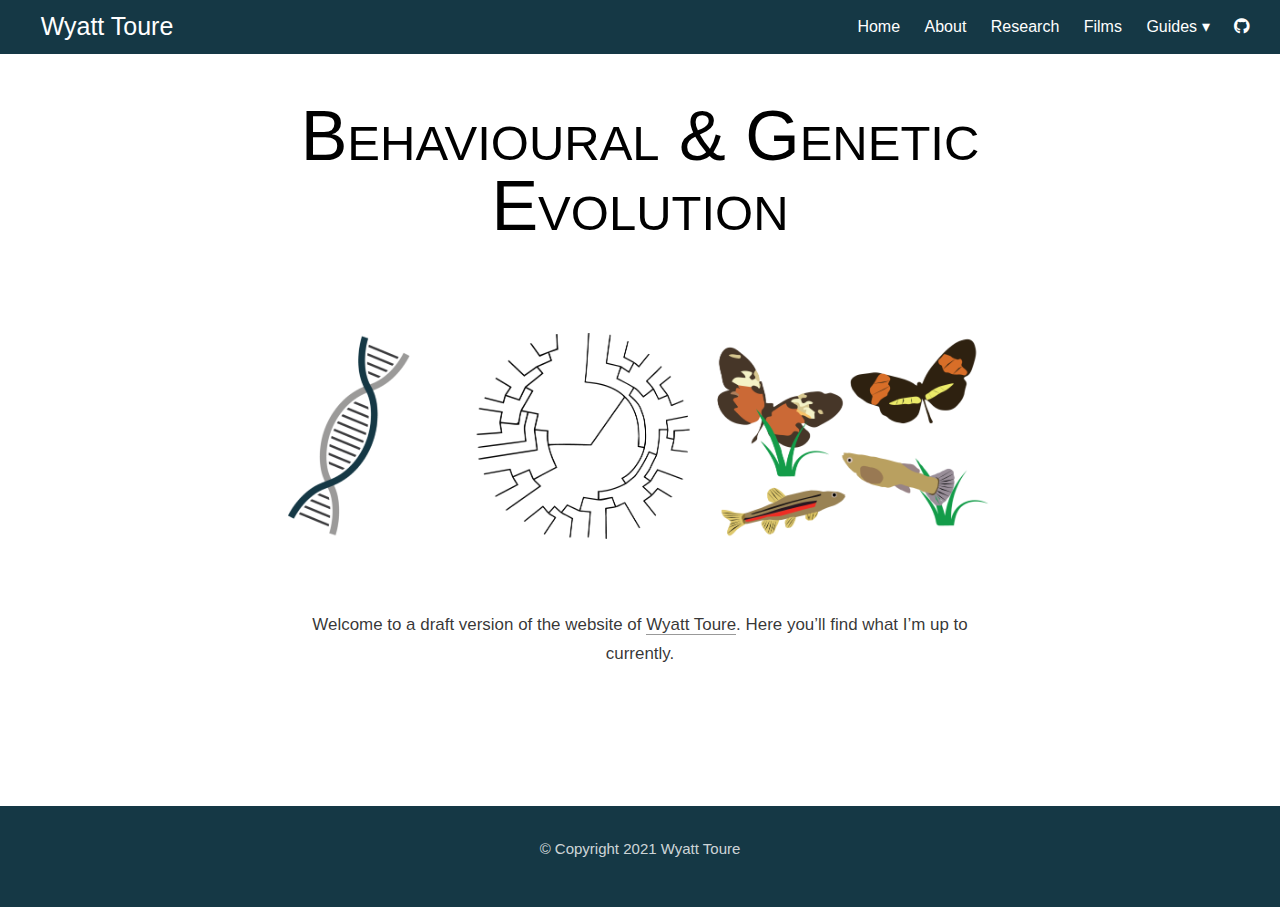
==== docs/index.html @ 20ea1549 "updated logo" ====
<!DOCTYPE html>

<html xmlns="http://www.w3.org/1999/xhtml" lang="" xml:lang="">

<head>
  <meta charset="utf-8"/>
  <meta name="viewport" content="width=device-width, initial-scale=1"/>
  <meta http-equiv="X-UA-Compatible" content="IE=Edge,chrome=1"/>
  <meta name="generator" content="distill" />

  <style type="text/css">
  /* Hide doc at startup (prevent jankiness while JS renders/transforms) */
  body {
    visibility: hidden;
  }
  </style>

 <!--radix_placeholder_import_source-->
 <!--/radix_placeholder_import_source-->

<style type="text/css">code{white-space: pre;}</style>
<style type="text/css" data-origin="pandoc">
pre > code.sourceCode { white-space: pre; position: relative; }
pre > code.sourceCode > span { display: inline-block; line-height: 1.25; }
pre > code.sourceCode > span:empty { height: 1.2em; }
code.sourceCode > span { color: inherit; text-decoration: inherit; }
div.sourceCode { margin: 1em 0; }
pre.sourceCode { margin: 0; }
@media screen {
div.sourceCode { overflow: auto; }
}
@media print {
pre > code.sourceCode { white-space: pre-wrap; }
pre > code.sourceCode > span { text-indent: -5em; padding-left: 5em; }
}
pre.numberSource code
  { counter-reset: source-line 0; }
pre.numberSource code > span
  { position: relative; left: -4em; counter-increment: source-line; }
pre.numberSource code > span > a:first-child::before
  { content: counter(source-line);
    position: relative; left: -1em; text-align: right; vertical-align: baseline;
    border: none; display: inline-block;
    -webkit-touch-callout: none; -webkit-user-select: none;
    -khtml-user-select: none; -moz-user-select: none;
    -ms-user-select: none; user-select: none;
    padding: 0 4px; width: 4em;
    color: #aaaaaa;
  }
pre.numberSource { margin-left: 3em; border-left: 1px solid #aaaaaa;  padding-left: 4px; }
div.sourceCode
  {   }
@media screen {
pre > code.sourceCode > span > a:first-child::before { text-decoration: underline; }
}
code span.al { color: #ad0000; } /* Alert */
code span.an { color: #5e5e5e; } /* Annotation */
code span.at { color: #20794d; } /* Attribute */
code span.bn { color: #ad0000; } /* BaseN */
code span.bu { } /* BuiltIn */
code span.cf { color: #007ba5; } /* ControlFlow */
code span.ch { color: #20794d; } /* Char */
code span.cn { color: #8f5902; } /* Constant */
code span.co { color: #5e5e5e; } /* Comment */
code span.cv { color: #5e5e5e; font-style: italic; } /* CommentVar */
code span.do { color: #5e5e5e; font-style: italic; } /* Documentation */
code span.dt { color: #ad0000; } /* DataType */
code span.dv { color: #ad0000; } /* DecVal */
code span.er { color: #ad0000; } /* Error */
code span.ex { } /* Extension */
code span.fl { color: #ad0000; } /* Float */
code span.fu { color: #4758ab; } /* Function */
code span.im { } /* Import */
code span.in { color: #5e5e5e; } /* Information */
code span.kw { color: #007ba5; } /* Keyword */
code span.op { color: #5e5e5e; } /* Operator */
code span.ot { color: #007ba5; } /* Other */
code span.pp { color: #ad0000; } /* Preprocessor */
code span.sc { color: #20794d; } /* SpecialChar */
code span.ss { color: #20794d; } /* SpecialString */
code span.st { color: #20794d; } /* String */
code span.va { color: #111111; } /* Variable */
code span.vs { color: #20794d; } /* VerbatimString */
code span.wa { color: #5e5e5e; font-style: italic; } /* Warning */
</style>

  <!--radix_placeholder_meta_tags-->
  <title>Wyatt Toure: </title>


  <link rel="icon" type="image/vnd.microsoft.icon" href="images/my-favicon.ico"/>


  <!--  https://developers.facebook.com/docs/sharing/webmasters#markup -->
  <meta property="og:title" content="Wyatt Toure: "/>
  <meta property="og:type" content="article"/>
  <meta property="og:locale" content="en_US"/>
  <meta property="og:site_name" content="Wyatt Toure"/>

  <!--  https://dev.twitter.com/cards/types/summary -->
  <meta property="twitter:card" content="summary"/>
  <meta property="twitter:title" content="Wyatt Toure: "/>

  <!--/radix_placeholder_meta_tags-->
  <!--radix_placeholder_rmarkdown_metadata-->

  <script type="text/json" id="radix-rmarkdown-metadata">
  {"type":"list","attributes":{"names":{"type":"character","attributes":{},"value":["title","output","site","css","listing"]}},"value":[{"type":"character","attributes":{},"value":[""]},{"type":"list","attributes":{"names":{"type":"character","attributes":{},"value":["distill::distill_article"]}},"value":[{"type":"list","attributes":{"names":{"type":"character","attributes":{},"value":["self_contained","anchor_sections"]}},"value":[{"type":"logical","attributes":{},"value":[false]},{"type":"logical","attributes":{},"value":[false]}]}]},{"type":"character","attributes":{},"value":["distill::distill_website"]},{"type":"character","attributes":{},"value":["theme.css"]},{"type":"character","attributes":{},"value":["posts"]}]}
  </script>
  <!--/radix_placeholder_rmarkdown_metadata-->
  <!--radix_placeholder_navigation_in_header-->
  <meta name="distill:offset" content=""/>

  <script type="application/javascript">

    window.headroom_prevent_pin = false;

    window.document.addEventListener("DOMContentLoaded", function (event) {

      // initialize headroom for banner
      var header = $('header').get(0);
      var headerHeight = header.offsetHeight;
      var headroom = new Headroom(header, {
        tolerance: 5,
        onPin : function() {
          if (window.headroom_prevent_pin) {
            window.headroom_prevent_pin = false;
            headroom.unpin();
          }
        }
      });
      headroom.init();
      if(window.location.hash)
        headroom.unpin();
      $(header).addClass('headroom--transition');

      // offset scroll location for banner on hash change
      // (see: https://github.com/WickyNilliams/headroom.js/issues/38)
      window.addEventListener("hashchange", function(event) {
        window.scrollTo(0, window.pageYOffset - (headerHeight + 25));
      });

      // responsive menu
      $('.distill-site-header').each(function(i, val) {
        var topnav = $(this);
        var toggle = topnav.find('.nav-toggle');
        toggle.on('click', function() {
          topnav.toggleClass('responsive');
        });
      });

      // nav dropdowns
      $('.nav-dropbtn').click(function(e) {
        $(this).next('.nav-dropdown-content').toggleClass('nav-dropdown-active');
        $(this).parent().siblings('.nav-dropdown')
           .children('.nav-dropdown-content').removeClass('nav-dropdown-active');
      });
      $("body").click(function(e){
        $('.nav-dropdown-content').removeClass('nav-dropdown-active');
      });
      $(".nav-dropdown").click(function(e){
        e.stopPropagation();
      });
    });
  </script>

  <style type="text/css">

  /* Theme (user-documented overrideables for nav appearance) */

  .distill-site-nav {
    color: rgba(255, 255, 255, 0.8);
    background-color: #0F2E3D;
    font-size: 15px;
    font-weight: 300;
  }

  .distill-site-nav a {
    color: inherit;
    text-decoration: none;
  }

  .distill-site-nav a:hover {
    color: white;
  }

  @media print {
    .distill-site-nav {
      display: none;
    }
  }

  .distill-site-header {

  }

  .distill-site-footer {

  }


  /* Site Header */

  .distill-site-header {
    width: 100%;
    box-sizing: border-box;
    z-index: 3;
  }

  .distill-site-header .nav-left {
    display: inline-block;
    margin-left: 8px;
  }

  @media screen and (max-width: 768px) {
    .distill-site-header .nav-left {
      margin-left: 0;
    }
  }


  .distill-site-header .nav-right {
    float: right;
    margin-right: 8px;
  }

  .distill-site-header a,
  .distill-site-header .title {
    display: inline-block;
    text-align: center;
    padding: 14px 10px 14px 10px;
  }

  .distill-site-header .title {
    font-size: 18px;
    min-width: 150px;
  }

  .distill-site-header .logo {
    padding: 0;
  }

  .distill-site-header .logo img {
    display: none;
    max-height: 20px;
    width: auto;
    margin-bottom: -4px;
  }

  .distill-site-header .nav-image img {
    max-height: 18px;
    width: auto;
    display: inline-block;
    margin-bottom: -3px;
  }



  @media screen and (min-width: 1000px) {
    .distill-site-header .logo img {
      display: inline-block;
    }
    .distill-site-header .nav-left {
      margin-left: 20px;
    }
    .distill-site-header .nav-right {
      margin-right: 20px;
    }
    .distill-site-header .title {
      padding-left: 12px;
    }
  }


  .distill-site-header .nav-toggle {
    display: none;
  }

  .nav-dropdown {
    display: inline-block;
    position: relative;
  }

  .nav-dropdown .nav-dropbtn {
    border: none;
    outline: none;
    color: rgba(255, 255, 255, 0.8);
    padding: 16px 10px;
    background-color: transparent;
    font-family: inherit;
    font-size: inherit;
    font-weight: inherit;
    margin: 0;
    margin-top: 1px;
    z-index: 2;
  }

  .nav-dropdown-content {
    display: none;
    position: absolute;
    background-color: white;
    min-width: 200px;
    border: 1px solid rgba(0,0,0,0.15);
    border-radius: 4px;
    box-shadow: 0px 8px 16px 0px rgba(0,0,0,0.1);
    z-index: 1;
    margin-top: 2px;
    white-space: nowrap;
    padding-top: 4px;
    padding-bottom: 4px;
  }

  .nav-dropdown-content hr {
    margin-top: 4px;
    margin-bottom: 4px;
    border: none;
    border-bottom: 1px solid rgba(0, 0, 0, 0.1);
  }

  .nav-dropdown-active {
    display: block;
  }

  .nav-dropdown-content a, .nav-dropdown-content .nav-dropdown-header {
    color: black;
    padding: 6px 24px;
    text-decoration: none;
    display: block;
    text-align: left;
  }

  .nav-dropdown-content .nav-dropdown-header {
    display: block;
    padding: 5px 24px;
    padding-bottom: 0;
    text-transform: uppercase;
    font-size: 14px;
    color: #999999;
    white-space: nowrap;
  }

  .nav-dropdown:hover .nav-dropbtn {
    color: white;
  }

  .nav-dropdown-content a:hover {
    background-color: #ddd;
    color: black;
  }

  .nav-right .nav-dropdown-content {
    margin-left: -45%;
    right: 0;
  }

  @media screen and (max-width: 768px) {
    .distill-site-header a, .distill-site-header .nav-dropdown  {display: none;}
    .distill-site-header a.nav-toggle {
      float: right;
      display: block;
    }
    .distill-site-header .title {
      margin-left: 0;
    }
    .distill-site-header .nav-right {
      margin-right: 0;
    }
    .distill-site-header {
      overflow: hidden;
    }
    .nav-right .nav-dropdown-content {
      margin-left: 0;
    }
  }


  @media screen and (max-width: 768px) {
    .distill-site-header.responsive {position: relative; min-height: 500px; }
    .distill-site-header.responsive a.nav-toggle {
      position: absolute;
      right: 0;
      top: 0;
    }
    .distill-site-header.responsive a,
    .distill-site-header.responsive .nav-dropdown {
      display: block;
      text-align: left;
    }
    .distill-site-header.responsive .nav-left,
    .distill-site-header.responsive .nav-right {
      width: 100%;
    }
    .distill-site-header.responsive .nav-dropdown {float: none;}
    .distill-site-header.responsive .nav-dropdown-content {position: relative;}
    .distill-site-header.responsive .nav-dropdown .nav-dropbtn {
      display: block;
      width: 100%;
      text-align: left;
    }
  }

  /* Site Footer */

  .distill-site-footer {
    width: 100%;
    overflow: hidden;
    box-sizing: border-box;
    z-index: 3;
    margin-top: 30px;
    padding-top: 30px;
    padding-bottom: 30px;
    text-align: center;
  }

  /* Headroom */

  d-title {
    padding-top: 6rem;
  }

  @media print {
    d-title {
      padding-top: 4rem;
    }
  }

  .headroom {
    z-index: 1000;
    position: fixed;
    top: 0;
    left: 0;
    right: 0;
  }

  .headroom--transition {
    transition: all .4s ease-in-out;
  }

  .headroom--unpinned {
    top: -100px;
  }

  .headroom--pinned {
    top: 0;
  }

  /* adjust viewport for navbar height */
  /* helps vertically center bootstrap (non-distill) content */
  .min-vh-100 {
    min-height: calc(100vh - 100px) !important;
  }

  </style>

  <script src="site_libs/jquery-1.11.3/jquery.min.js"></script>
  <link href="site_libs/font-awesome-5.1.0/css/all.css" rel="stylesheet"/>
  <link href="site_libs/font-awesome-5.1.0/css/v4-shims.css" rel="stylesheet"/>
  <script src="site_libs/headroom-0.9.4/headroom.min.js"></script>
  <!--/radix_placeholder_navigation_in_header-->
  <!--radix_placeholder_distill-->

  <style type="text/css">

  body {
    background-color: white;
  }

  .pandoc-table {
    width: 100%;
  }

  .pandoc-table>caption {
    margin-bottom: 10px;
  }

  .pandoc-table th:not([align]) {
    text-align: left;
  }

  .pagedtable-footer {
    font-size: 15px;
  }

  d-byline .byline {
    grid-template-columns: 2fr 2fr;
  }

  d-byline .byline h3 {
    margin-block-start: 1.5em;
  }

  d-byline .byline .authors-affiliations h3 {
    margin-block-start: 0.5em;
  }

  .authors-affiliations .orcid-id {
    width: 16px;
    height:16px;
    margin-left: 4px;
    margin-right: 4px;
    vertical-align: middle;
    padding-bottom: 2px;
  }

  d-title .dt-tags {
    margin-top: 1em;
    grid-column: text;
  }

  .dt-tags .dt-tag {
    text-decoration: none;
    display: inline-block;
    color: rgba(0,0,0,0.6);
    padding: 0em 0.4em;
    margin-right: 0.5em;
    margin-bottom: 0.4em;
    font-size: 70%;
    border: 1px solid rgba(0,0,0,0.2);
    border-radius: 3px;
    text-transform: uppercase;
    font-weight: 500;
  }

  d-article table.gt_table td,
  d-article table.gt_table th {
    border-bottom: none;
  }

  .html-widget {
    margin-bottom: 2.0em;
  }

  .l-screen-inset {
    padding-right: 16px;
  }

  .l-screen .caption {
    margin-left: 10px;
  }

  .shaded {
    background: rgb(247, 247, 247);
    padding-top: 20px;
    padding-bottom: 20px;
    border-top: 1px solid rgba(0, 0, 0, 0.1);
    border-bottom: 1px solid rgba(0, 0, 0, 0.1);
  }

  .shaded .html-widget {
    margin-bottom: 0;
    border: 1px solid rgba(0, 0, 0, 0.1);
  }

  .shaded .shaded-content {
    background: white;
  }

  .text-output {
    margin-top: 0;
    line-height: 1.5em;
  }

  .hidden {
    display: none !important;
  }

  d-article {
    padding-top: 2.5rem;
    padding-bottom: 30px;
  }

  d-appendix {
    padding-top: 30px;
  }

  d-article>p>img {
    width: 100%;
  }

  d-article h2 {
    margin: 1rem 0 1.5rem 0;
  }

  d-article h3 {
    margin-top: 1.5rem;
  }

  d-article iframe {
    border: 1px solid rgba(0, 0, 0, 0.1);
    margin-bottom: 2.0em;
    width: 100%;
  }

  /* Tweak code blocks */

  d-article div.sourceCode code,
  d-article pre code {
    font-family: Consolas, Monaco, 'Andale Mono', 'Ubuntu Mono', monospace;
  }

  d-article pre,
  d-article div.sourceCode,
  d-article div.sourceCode pre {
    overflow: auto;
  }

  d-article div.sourceCode {
    background-color: white;
  }

  d-article div.sourceCode pre {
    padding-left: 10px;
    font-size: 12px;
    border-left: 2px solid rgba(0,0,0,0.1);
  }

  d-article pre {
    font-size: 12px;
    color: black;
    background: none;
    margin-top: 0;
    text-align: left;
    white-space: pre;
    word-spacing: normal;
    word-break: normal;
    word-wrap: normal;
    line-height: 1.5;

    -moz-tab-size: 4;
    -o-tab-size: 4;
    tab-size: 4;

    -webkit-hyphens: none;
    -moz-hyphens: none;
    -ms-hyphens: none;
    hyphens: none;
  }

  d-article pre a {
    border-bottom: none;
  }

  d-article pre a:hover {
    border-bottom: none;
    text-decoration: underline;
  }

  d-article details {
    grid-column: text;
    margin-bottom: 0.8em;
  }

  @media(min-width: 768px) {

  d-article pre,
  d-article div.sourceCode,
  d-article div.sourceCode pre {
    overflow: visible !important;
  }

  d-article div.sourceCode pre {
    padding-left: 18px;
    font-size: 14px;
  }

  d-article pre {
    font-size: 14px;
  }

  }

  figure img.external {
    background: white;
    border: 1px solid rgba(0, 0, 0, 0.1);
    box-shadow: 0 1px 8px rgba(0, 0, 0, 0.1);
    padding: 18px;
    box-sizing: border-box;
  }

  /* CSS for d-contents */

  .d-contents {
    grid-column: text;
    color: rgba(0,0,0,0.8);
    font-size: 0.9em;
    padding-bottom: 1em;
    margin-bottom: 1em;
    padding-bottom: 0.5em;
    margin-bottom: 1em;
    padding-left: 0.25em;
    justify-self: start;
  }

  @media(min-width: 1000px) {
    .d-contents.d-contents-float {
      height: 0;
      grid-column-start: 1;
      grid-column-end: 4;
      justify-self: center;
      padding-right: 3em;
      padding-left: 2em;
    }
  }

  .d-contents nav h3 {
    font-size: 18px;
    margin-top: 0;
    margin-bottom: 1em;
  }

  .d-contents li {
    list-style-type: none
  }

  .d-contents nav > ul {
    padding-left: 0;
  }

  .d-contents ul {
    padding-left: 1em
  }

  .d-contents nav ul li {
    margin-top: 0.6em;
    margin-bottom: 0.2em;
  }

  .d-contents nav a {
    font-size: 13px;
    border-bottom: none;
    text-decoration: none
    color: rgba(0, 0, 0, 0.8);
  }

  .d-contents nav a:hover {
    text-decoration: underline solid rgba(0, 0, 0, 0.6)
  }

  .d-contents nav > ul > li > a {
    font-weight: 600;
  }

  .d-contents nav > ul > li > ul {
    font-weight: inherit;
  }

  .d-contents nav > ul > li > ul > li {
    margin-top: 0.2em;
  }


  .d-contents nav ul {
    margin-top: 0;
    margin-bottom: 0.25em;
  }

  .d-article-with-toc h2:nth-child(2) {
    margin-top: 0;
  }


  /* Figure */

  .figure {
    position: relative;
    margin-bottom: 2.5em;
    margin-top: 1.5em;
  }

  .figure img {
    width: 100%;
  }

  .figure .caption {
    color: rgba(0, 0, 0, 0.6);
    font-size: 12px;
    line-height: 1.5em;
  }

  .figure img.external {
    background: white;
    border: 1px solid rgba(0, 0, 0, 0.1);
    box-shadow: 0 1px 8px rgba(0, 0, 0, 0.1);
    padding: 18px;
    box-sizing: border-box;
  }

  .figure .caption a {
    color: rgba(0, 0, 0, 0.6);
  }

  .figure .caption b,
  .figure .caption strong, {
    font-weight: 600;
    color: rgba(0, 0, 0, 1.0);
  }

  /* Citations */

  d-article .citation {
    color: inherit;
    cursor: inherit;
  }

  div.hanging-indent{
    margin-left: 1em; text-indent: -1em;
  }

  /* Citation hover box */

  .tippy-box[data-theme~=light-border] {
    background-color: rgba(250, 250, 250, 0.95);
  }

  .tippy-content > p {
    margin-bottom: 0;
    padding: 2px;
  }


  /* Tweak 1000px media break to show more text */

  @media(min-width: 1000px) {
    .base-grid,
    distill-header,
    d-title,
    d-abstract,
    d-article,
    d-appendix,
    distill-appendix,
    d-byline,
    d-footnote-list,
    d-citation-list,
    distill-footer {
      grid-template-columns: [screen-start] 1fr [page-start kicker-start] 80px [middle-start] 50px [text-start kicker-end] 65px 65px 65px 65px 65px 65px 65px 65px [text-end gutter-start] 65px [middle-end] 65px [page-end gutter-end] 1fr [screen-end];
      grid-column-gap: 16px;
    }

    .grid {
      grid-column-gap: 16px;
    }

    d-article {
      font-size: 1.06rem;
      line-height: 1.7em;
    }
    figure .caption, .figure .caption, figure figcaption {
      font-size: 13px;
    }
  }

  @media(min-width: 1180px) {
    .base-grid,
    distill-header,
    d-title,
    d-abstract,
    d-article,
    d-appendix,
    distill-appendix,
    d-byline,
    d-footnote-list,
    d-citation-list,
    distill-footer {
      grid-template-columns: [screen-start] 1fr [page-start kicker-start] 60px [middle-start] 60px [text-start kicker-end] 60px 60px 60px 60px 60px 60px 60px 60px [text-end gutter-start] 60px [middle-end] 60px [page-end gutter-end] 1fr [screen-end];
      grid-column-gap: 32px;
    }

    .grid {
      grid-column-gap: 32px;
    }
  }


  /* Get the citation styles for the appendix (not auto-injected on render since
     we do our own rendering of the citation appendix) */

  d-appendix .citation-appendix,
  .d-appendix .citation-appendix {
    font-size: 11px;
    line-height: 15px;
    border-left: 1px solid rgba(0, 0, 0, 0.1);
    padding-left: 18px;
    border: 1px solid rgba(0,0,0,0.1);
    background: rgba(0, 0, 0, 0.02);
    padding: 10px 18px;
    border-radius: 3px;
    color: rgba(150, 150, 150, 1);
    overflow: hidden;
    margin-top: -12px;
    white-space: pre-wrap;
    word-wrap: break-word;
  }

  /* Include appendix styles here so they can be overridden */

  d-appendix {
    contain: layout style;
    font-size: 0.8em;
    line-height: 1.7em;
    margin-top: 60px;
    margin-bottom: 0;
    border-top: 1px solid rgba(0, 0, 0, 0.1);
    color: rgba(0,0,0,0.5);
    padding-top: 60px;
    padding-bottom: 48px;
  }

  d-appendix h3 {
    grid-column: page-start / text-start;
    font-size: 15px;
    font-weight: 500;
    margin-top: 1em;
    margin-bottom: 0;
    color: rgba(0,0,0,0.65);
  }

  d-appendix h3 + * {
    margin-top: 1em;
  }

  d-appendix ol {
    padding: 0 0 0 15px;
  }

  @media (min-width: 768px) {
    d-appendix ol {
      padding: 0 0 0 30px;
      margin-left: -30px;
    }
  }

  d-appendix li {
    margin-bottom: 1em;
  }

  d-appendix a {
    color: rgba(0, 0, 0, 0.6);
  }

  d-appendix > * {
    grid-column: text;
  }

  d-appendix > d-footnote-list,
  d-appendix > d-citation-list,
  d-appendix > distill-appendix {
    grid-column: screen;
  }

  /* Include footnote styles here so they can be overridden */

  d-footnote-list {
    contain: layout style;
  }

  d-footnote-list > * {
    grid-column: text;
  }

  d-footnote-list a.footnote-backlink {
    color: rgba(0,0,0,0.3);
    padding-left: 0.5em;
  }



  /* Anchor.js */

  .anchorjs-link {
    /*transition: all .25s linear; */
    text-decoration: none;
    border-bottom: none;
  }
  *:hover > .anchorjs-link {
    margin-left: -1.125em !important;
    text-decoration: none;
    border-bottom: none;
  }

  /* Social footer */

  .social_footer {
    margin-top: 30px;
    margin-bottom: 0;
    color: rgba(0,0,0,0.67);
  }

  .disqus-comments {
    margin-right: 30px;
  }

  .disqus-comment-count {
    border-bottom: 1px solid rgba(0, 0, 0, 0.4);
    cursor: pointer;
  }

  #disqus_thread {
    margin-top: 30px;
  }

  .article-sharing a {
    border-bottom: none;
    margin-right: 8px;
  }

  .article-sharing a:hover {
    border-bottom: none;
  }

  .sidebar-section.subscribe {
    font-size: 12px;
    line-height: 1.6em;
  }

  .subscribe p {
    margin-bottom: 0.5em;
  }


  .article-footer .subscribe {
    font-size: 15px;
    margin-top: 45px;
  }


  .sidebar-section.custom {
    font-size: 12px;
    line-height: 1.6em;
  }

  .custom p {
    margin-bottom: 0.5em;
  }

  /* Styles for listing layout (hide title) */
  .layout-listing d-title, .layout-listing .d-title {
    display: none;
  }

  /* Styles for posts lists (not auto-injected) */


  .posts-with-sidebar {
    padding-left: 45px;
    padding-right: 45px;
  }

  .posts-list .description h2,
  .posts-list .description p {
    font-family: -apple-system, BlinkMacSystemFont, "Segoe UI", Roboto, Oxygen, Ubuntu, Cantarell, "Fira Sans", "Droid Sans", "Helvetica Neue", Arial, sans-serif;
  }

  .posts-list .description h2 {
    font-weight: 700;
    border-bottom: none;
    padding-bottom: 0;
  }

  .posts-list h2.post-tag {
    border-bottom: 1px solid rgba(0, 0, 0, 0.2);
    padding-bottom: 12px;
  }
  .posts-list {
    margin-top: 60px;
    margin-bottom: 24px;
  }

  .posts-list .post-preview {
    text-decoration: none;
    overflow: hidden;
    display: block;
    border-bottom: 1px solid rgba(0, 0, 0, 0.1);
    padding: 24px 0;
  }

  .post-preview-last {
    border-bottom: none !important;
  }

  .posts-list .posts-list-caption {
    grid-column: screen;
    font-weight: 400;
  }

  .posts-list .post-preview h2 {
    margin: 0 0 6px 0;
    line-height: 1.2em;
    font-style: normal;
    font-size: 24px;
  }

  .posts-list .post-preview p {
    margin: 0 0 12px 0;
    line-height: 1.4em;
    font-size: 16px;
  }

  .posts-list .post-preview .thumbnail {
    box-sizing: border-box;
    margin-bottom: 24px;
    position: relative;
    max-width: 500px;
  }
  .posts-list .post-preview img {
    width: 100%;
    display: block;
  }

  .posts-list .metadata {
    font-size: 12px;
    line-height: 1.4em;
    margin-bottom: 18px;
  }

  .posts-list .metadata > * {
    display: inline-block;
  }

  .posts-list .metadata .publishedDate {
    margin-right: 2em;
  }

  .posts-list .metadata .dt-authors {
    display: block;
    margin-top: 0.3em;
    margin-right: 2em;
  }

  .posts-list .dt-tags {
    display: block;
    line-height: 1em;
  }

  .posts-list .dt-tags .dt-tag {
    display: inline-block;
    color: rgba(0,0,0,0.6);
    padding: 0.3em 0.4em;
    margin-right: 0.2em;
    margin-bottom: 0.4em;
    font-size: 60%;
    border: 1px solid rgba(0,0,0,0.2);
    border-radius: 3px;
    text-transform: uppercase;
    font-weight: 500;
  }

  .posts-list img {
    opacity: 1;
  }

  .posts-list img[data-src] {
    opacity: 0;
  }

  .posts-more {
    clear: both;
  }


  .posts-sidebar {
    font-size: 16px;
  }

  .posts-sidebar h3 {
    font-size: 16px;
    margin-top: 0;
    margin-bottom: 0.5em;
    font-weight: 400;
    text-transform: uppercase;
  }

  .sidebar-section {
    margin-bottom: 30px;
  }

  .categories ul {
    list-style-type: none;
    margin: 0;
    padding: 0;
  }

  .categories li {
    color: rgba(0, 0, 0, 0.8);
    margin-bottom: 0;
  }

  .categories li>a {
    border-bottom: none;
  }

  .categories li>a:hover {
    border-bottom: 1px solid rgba(0, 0, 0, 0.4);
  }

  .categories .active {
    font-weight: 600;
  }

  .categories .category-count {
    color: rgba(0, 0, 0, 0.4);
  }


  @media(min-width: 768px) {
    .posts-list .post-preview h2 {
      font-size: 26px;
    }
    .posts-list .post-preview .thumbnail {
      float: right;
      width: 30%;
      margin-bottom: 0;
    }
    .posts-list .post-preview .description {
      float: left;
      width: 45%;
    }
    .posts-list .post-preview .metadata {
      float: left;
      width: 20%;
      margin-top: 8px;
    }
    .posts-list .post-preview p {
      margin: 0 0 12px 0;
      line-height: 1.5em;
      font-size: 16px;
    }
    .posts-with-sidebar .posts-list {
      float: left;
      width: 75%;
    }
    .posts-with-sidebar .posts-sidebar {
      float: right;
      width: 20%;
      margin-top: 60px;
      padding-top: 24px;
      padding-bottom: 24px;
    }
  }


  /* Improve display for browsers without grid (IE/Edge <= 15) */

  .downlevel {
    line-height: 1.6em;
    font-family: -apple-system, BlinkMacSystemFont, "Segoe UI", Roboto, Oxygen, Ubuntu, Cantarell, "Fira Sans", "Droid Sans", "Helvetica Neue", Arial, sans-serif;
    margin: 0;
  }

  .downlevel .d-title {
    padding-top: 6rem;
    padding-bottom: 1.5rem;
  }

  .downlevel .d-title h1 {
    font-size: 50px;
    font-weight: 700;
    line-height: 1.1em;
    margin: 0 0 0.5rem;
  }

  .downlevel .d-title p {
    font-weight: 300;
    font-size: 1.2rem;
    line-height: 1.55em;
    margin-top: 0;
  }

  .downlevel .d-byline {
    padding-top: 0.8em;
    padding-bottom: 0.8em;
    font-size: 0.8rem;
    line-height: 1.8em;
  }

  .downlevel .section-separator {
    border: none;
    border-top: 1px solid rgba(0, 0, 0, 0.1);
  }

  .downlevel .d-article {
    font-size: 1.06rem;
    line-height: 1.7em;
    padding-top: 1rem;
    padding-bottom: 2rem;
  }


  .downlevel .d-appendix {
    padding-left: 0;
    padding-right: 0;
    max-width: none;
    font-size: 0.8em;
    line-height: 1.7em;
    margin-bottom: 0;
    color: rgba(0,0,0,0.5);
    padding-top: 40px;
    padding-bottom: 48px;
  }

  .downlevel .footnotes ol {
    padding-left: 13px;
  }

  .downlevel .base-grid,
  .downlevel .distill-header,
  .downlevel .d-title,
  .downlevel .d-abstract,
  .downlevel .d-article,
  .downlevel .d-appendix,
  .downlevel .distill-appendix,
  .downlevel .d-byline,
  .downlevel .d-footnote-list,
  .downlevel .d-citation-list,
  .downlevel .distill-footer,
  .downlevel .appendix-bottom,
  .downlevel .posts-container {
    padding-left: 40px;
    padding-right: 40px;
  }

  @media(min-width: 768px) {
    .downlevel .base-grid,
    .downlevel .distill-header,
    .downlevel .d-title,
    .downlevel .d-abstract,
    .downlevel .d-article,
    .downlevel .d-appendix,
    .downlevel .distill-appendix,
    .downlevel .d-byline,
    .downlevel .d-footnote-list,
    .downlevel .d-citation-list,
    .downlevel .distill-footer,
    .downlevel .appendix-bottom,
    .downlevel .posts-container {
    padding-left: 150px;
    padding-right: 150px;
    max-width: 900px;
  }
  }

  .downlevel pre code {
    display: block;
    border-left: 2px solid rgba(0, 0, 0, .1);
    padding: 0 0 0 20px;
    font-size: 14px;
  }

  .downlevel code, .downlevel pre {
    color: black;
    background: none;
    font-family: Consolas, Monaco, 'Andale Mono', 'Ubuntu Mono', monospace;
    text-align: left;
    white-space: pre;
    word-spacing: normal;
    word-break: normal;
    word-wrap: normal;
    line-height: 1.5;

    -moz-tab-size: 4;
    -o-tab-size: 4;
    tab-size: 4;

    -webkit-hyphens: none;
    -moz-hyphens: none;
    -ms-hyphens: none;
    hyphens: none;
  }

  .downlevel .posts-list .post-preview {
    color: inherit;
  }



  </style>

  <script type="application/javascript">

  function is_downlevel_browser() {
    if (bowser.isUnsupportedBrowser({ msie: "12", msedge: "16"},
                                   window.navigator.userAgent)) {
      return true;
    } else {
      return window.load_distill_framework === undefined;
    }
  }

  // show body when load is complete
  function on_load_complete() {

    // add anchors
    if (window.anchors) {
      window.anchors.options.placement = 'left';
      window.anchors.add('d-article > h2, d-article > h3, d-article > h4, d-article > h5');
    }


    // set body to visible
    document.body.style.visibility = 'visible';

    // force redraw for leaflet widgets
    if (window.HTMLWidgets) {
      var maps = window.HTMLWidgets.findAll(".leaflet");
      $.each(maps, function(i, el) {
        var map = this.getMap();
        map.invalidateSize();
        map.eachLayer(function(layer) {
          if (layer instanceof L.TileLayer)
            layer.redraw();
        });
      });
    }

    // trigger 'shown' so htmlwidgets resize
    $('d-article').trigger('shown');
  }

  function init_distill() {

    init_common();

    // create front matter
    var front_matter = $('<d-front-matter></d-front-matter>');
    $('#distill-front-matter').wrap(front_matter);

    // create d-title
    $('.d-title').changeElementType('d-title');

    // create d-byline
    var byline = $('<d-byline></d-byline>');
    $('.d-byline').replaceWith(byline);

    // create d-article
    var article = $('<d-article></d-article>');
    $('.d-article').wrap(article).children().unwrap();

    // move posts container into article
    $('.posts-container').appendTo($('d-article'));

    // create d-appendix
    $('.d-appendix').changeElementType('d-appendix');

    // flag indicating that we have appendix items
    var appendix = $('.appendix-bottom').children('h3').length > 0;

    // replace footnotes with <d-footnote>
    $('.footnote-ref').each(function(i, val) {
      appendix = true;
      var href = $(this).attr('href');
      var id = href.replace('#', '');
      var fn = $('#' + id);
      var fn_p = $('#' + id + '>p');
      fn_p.find('.footnote-back').remove();
      var text = fn_p.html();
      var dtfn = $('<d-footnote></d-footnote>');
      dtfn.html(text);
      $(this).replaceWith(dtfn);
    });
    // remove footnotes
    $('.footnotes').remove();

    // move refs into #references-listing
    $('#references-listing').replaceWith($('#refs'));

    $('h1.appendix, h2.appendix').each(function(i, val) {
      $(this).changeElementType('h3');
    });
    $('h3.appendix').each(function(i, val) {
      var id = $(this).attr('id');
      $('.d-contents a[href="#' + id + '"]').parent().remove();
      appendix = true;
      $(this).nextUntil($('h1, h2, h3')).addBack().appendTo($('d-appendix'));
    });

    // show d-appendix if we have appendix content
    $("d-appendix").css('display', appendix ? 'grid' : 'none');

    // localize layout chunks to just output
    $('.layout-chunk').each(function(i, val) {

      // capture layout
      var layout = $(this).attr('data-layout');

      // apply layout to markdown level block elements
      var elements = $(this).children().not('details, div.sourceCode, pre, script');
      elements.each(function(i, el) {
        var layout_div = $('<div class="' + layout + '"></div>');
        if (layout_div.hasClass('shaded')) {
          var shaded_content = $('<div class="shaded-content"></div>');
          $(this).wrap(shaded_content);
          $(this).parent().wrap(layout_div);
        } else {
          $(this).wrap(layout_div);
        }
      });


      // unwrap the layout-chunk div
      $(this).children().unwrap();
    });

    // remove code block used to force  highlighting css
    $('.distill-force-highlighting-css').parent().remove();

    // remove empty line numbers inserted by pandoc when using a
    // custom syntax highlighting theme
    $('code.sourceCode a:empty').remove();

    // load distill framework
    load_distill_framework();

    // wait for window.distillRunlevel == 4 to do post processing
    function distill_post_process() {

      if (!window.distillRunlevel || window.distillRunlevel < 4)
        return;

      // hide author/affiliations entirely if we have no authors
      var front_matter = JSON.parse($("#distill-front-matter").html());
      var have_authors = front_matter.authors && front_matter.authors.length > 0;
      if (!have_authors)
        $('d-byline').addClass('hidden');

      // article with toc class
      $('.d-contents').parent().addClass('d-article-with-toc');

      // strip links that point to #
      $('.authors-affiliations').find('a[href="#"]').removeAttr('href');

      // add orcid ids
      $('.authors-affiliations').find('.author').each(function(i, el) {
        var orcid_id = front_matter.authors[i].orcidID;
        if (orcid_id) {
          var a = $('<a></a>');
          a.attr('href', 'https://orcid.org/' + orcid_id);
          var img = $('<img></img>');
          img.addClass('orcid-id');
          img.attr('alt', 'ORCID ID');
          img.attr('src','[data-uri]');
          a.append(img);
          $(this).append(a);
        }
      });

      // hide elements of author/affiliations grid that have no value
      function hide_byline_column(caption) {
        $('d-byline').find('h3:contains("' + caption + '")').parent().css('visibility', 'hidden');
      }

      // affiliations
      var have_affiliations = false;
      for (var i = 0; i<front_matter.authors.length; ++i) {
        var author = front_matter.authors[i];
        if (author.affiliation !== "&nbsp;") {
          have_affiliations = true;
          break;
        }
      }
      if (!have_affiliations)
        $('d-byline').find('h3:contains("Affiliations")').css('visibility', 'hidden');

      // published date
      if (!front_matter.publishedDate)
        hide_byline_column("Published");

      // document object identifier
      var doi = $('d-byline').find('h3:contains("DOI")');
      var doi_p = doi.next().empty();
      if (!front_matter.doi) {
        // if we have a citation and valid citationText then link to that
        if ($('#citation').length > 0 && front_matter.citationText) {
          doi.html('Citation');
          $('<a href="#citation"></a>')
            .text(front_matter.citationText)
            .appendTo(doi_p);
        } else {
          hide_byline_column("DOI");
        }
      } else {
        $('<a></a>')
           .attr('href', "https://doi.org/" + front_matter.doi)
           .html(front_matter.doi)
           .appendTo(doi_p);
      }

       // change plural form of authors/affiliations
      if (front_matter.authors.length === 1) {
        var grid = $('.authors-affiliations');
        grid.children('h3:contains("Authors")').text('Author');
        grid.children('h3:contains("Affiliations")').text('Affiliation');
      }

      // remove d-appendix and d-footnote-list local styles
      $('d-appendix > style:first-child').remove();
      $('d-footnote-list > style:first-child').remove();

      // move appendix-bottom entries to the bottom
      $('.appendix-bottom').appendTo('d-appendix').children().unwrap();
      $('.appendix-bottom').remove();

      // hoverable references
      $('span.citation[data-cites]').each(function() {
        var refHtml = $('#ref-' + $(this).attr('data-cites')).html();
        window.tippy(this, {
          allowHTML: true,
          content: refHtml,
          maxWidth: 500,
          interactive: true,
          interactiveBorder: 10,
          theme: 'light-border',
          placement: 'bottom-start'
        });
      });

      // clear polling timer
      clearInterval(tid);

      // show body now that everything is ready
      on_load_complete();
    }

    var tid = setInterval(distill_post_process, 50);
    distill_post_process();

  }

  function init_downlevel() {

    init_common();

     // insert hr after d-title
    $('.d-title').after($('<hr class="section-separator"/>'));

    // check if we have authors
    var front_matter = JSON.parse($("#distill-front-matter").html());
    var have_authors = front_matter.authors && front_matter.authors.length > 0;

    // manage byline/border
    if (!have_authors)
      $('.d-byline').remove();
    $('.d-byline').after($('<hr class="section-separator"/>'));
    $('.d-byline a').remove();

    // remove toc
    $('.d-contents').remove();

    // move appendix elements
    $('h1.appendix, h2.appendix').each(function(i, val) {
      $(this).changeElementType('h3');
    });
    $('h3.appendix').each(function(i, val) {
      $(this).nextUntil($('h1, h2, h3')).addBack().appendTo($('.d-appendix'));
    });


    // inject headers into references and footnotes
    var refs_header = $('<h3></h3>');
    refs_header.text('References');
    $('#refs').prepend(refs_header);

    var footnotes_header = $('<h3></h3');
    footnotes_header.text('Footnotes');
    $('.footnotes').children('hr').first().replaceWith(footnotes_header);

    // move appendix-bottom entries to the bottom
    $('.appendix-bottom').appendTo('.d-appendix').children().unwrap();
    $('.appendix-bottom').remove();

    // remove appendix if it's empty
    if ($('.d-appendix').children().length === 0)
      $('.d-appendix').remove();

    // prepend separator above appendix
    $('.d-appendix').before($('<hr class="section-separator" style="clear: both"/>'));

    // trim code
    $('pre>code').each(function(i, val) {
      $(this).html($.trim($(this).html()));
    });

    // move posts-container right before article
    $('.posts-container').insertBefore($('.d-article'));

    $('body').addClass('downlevel');

    on_load_complete();
  }


  function init_common() {

    // jquery plugin to change element types
    (function($) {
      $.fn.changeElementType = function(newType) {
        var attrs = {};

        $.each(this[0].attributes, function(idx, attr) {
          attrs[attr.nodeName] = attr.nodeValue;
        });

        this.replaceWith(function() {
          return $("<" + newType + "/>", attrs).append($(this).contents());
        });
      };
    })(jQuery);

    // prevent underline for linked images
    $('a > img').parent().css({'border-bottom' : 'none'});

    // mark non-body figures created by knitr chunks as 100% width
    $('.layout-chunk').each(function(i, val) {
      var figures = $(this).find('img, .html-widget');
      if ($(this).attr('data-layout') !== "l-body") {
        figures.css('width', '100%');
      } else {
        figures.css('max-width', '100%');
        figures.filter("[width]").each(function(i, val) {
          var fig = $(this);
          fig.css('width', fig.attr('width') + 'px');
        });

      }
    });

    // auto-append index.html to post-preview links in file: protocol
    // and in rstudio ide preview
    $('.post-preview').each(function(i, val) {
      if (window.location.protocol === "file:")
        $(this).attr('href', $(this).attr('href') + "index.html");
    });

    // get rid of index.html references in header
    if (window.location.protocol !== "file:") {
      $('.distill-site-header a[href]').each(function(i,val) {
        $(this).attr('href', $(this).attr('href').replace("index.html", "./"));
      });
    }

    // add class to pandoc style tables
    $('tr.header').parent('thead').parent('table').addClass('pandoc-table');
    $('.kable-table').children('table').addClass('pandoc-table');

    // add figcaption style to table captions
    $('caption').parent('table').addClass("figcaption");

    // initialize posts list
    if (window.init_posts_list)
      window.init_posts_list();

    // implmement disqus comment link
    $('.disqus-comment-count').click(function() {
      window.headroom_prevent_pin = true;
      $('#disqus_thread').toggleClass('hidden');
      if (!$('#disqus_thread').hasClass('hidden')) {
        var offset = $(this).offset();
        $(window).resize();
        $('html, body').animate({
          scrollTop: offset.top - 35
        });
      }
    });
  }

  document.addEventListener('DOMContentLoaded', function() {
    if (is_downlevel_browser())
      init_downlevel();
    else
      window.addEventListener('WebComponentsReady', init_distill);
  });

  </script>

  <style type="text/css">
  /* base variables */

  /* Edit the CSS properties in this file to create a custom
     Distill theme. Only edit values in the right column
     for each row; values shown are the CSS defaults.
     To return any property to the default,
     you may set its value to: unset
     All rows must end with a semi-colon.                      */

  /* Optional: embed custom fonts here with `@import`          */
  /* This must remain at the top of this file.                 */



  html {
    /*-- Main font sizes --*/
    --title-size:      50px;
    --body-size:       1.06rem;
    --code-size:       14px;
    --aside-size:      12px;
    --fig-cap-size:    13px;
    /*-- Main font colors --*/
    --title-color:     #000000;
    --header-color:    rgba(0, 0, 0, 0.8);
    --body-color:      rgba(0, 0, 0, 0.8);
    --aside-color:     rgba(0, 0, 0, 0.6);
    --fig-cap-color:   rgba(0, 0, 0, 0.6);
    /*-- Specify custom fonts ~~~ must be imported above   --*/
    --heading-font:    sans-serif;
    --mono-font:       monospace;
    --body-font:       sans-serif;
    --navbar-font:     sans-serif;  /* websites + blogs only */
  }

  /*-- ARTICLE METADATA --*/
  d-byline {
    --heading-size:    0.6rem;
    --heading-color:   rgba(0, 0, 0, 0.5);
    --body-size:       0.8rem;
    --body-color:      rgba(0, 0, 0, 0.8);
  }

  /*-- ARTICLE TABLE OF CONTENTS --*/
  .d-contents {
    --heading-size:    18px;
    --contents-size:   13px;
  }

  /*-- ARTICLE APPENDIX --*/
  d-appendix {
    --heading-size:    15px;
    --heading-color:   rgba(0, 0, 0, 0.65);
    --text-size:       0.8em;
    --text-color:      rgba(0, 0, 0, 0.5);
  }

  /*-- WEBSITE HEADER + FOOTER --*/
  /* These properties only apply to Distill sites and blogs  */

  .distill-site-header {
    --title-size:       18px;
    --text-color:       rgba(255, 255, 255, 0.8);
    --text-size:        15px;
    --hover-color:      white;
    --bkgd-color:       #0F2E3D;
  }

  .distill-site-footer {
    --text-color:       rgba(255, 255, 255, 0.8);
    --text-size:        15px;
    --hover-color:      white;
    --bkgd-color:       #0F2E3D;
  }

  /*-- Additional custom styles --*/
  /* Add any additional CSS rules below                      */
  </style>
  <style type="text/css">
  /* base variables */

  /* Edit the CSS properties in this file to create a custom
     Distill theme. Only edit values in the right column
     for each row; values shown are the CSS defaults.
     To return any property to the default,
     you may set its value to: unset
     All rows must end with a semi-colon.                      */

  /* Optional: embed custom fonts here with `@import`          */
  /* This must remain at the top of this file.                 */



  html {
    /*-- Main font sizes --*/
    --title-size:      50px;
    --body-size:       1.06rem;
    --code-size:       14px;
    --aside-size:      12px;
    --fig-cap-size:    13px;
    /*-- Main font colors --*/
    --title-color:     #000000;
    --header-color:    rgba(0, 0, 0, 0.9);
    --body-color:      rgba(0, 0, 0, 1);
    --aside-color:     rgba(0, 0, 0, 0.6);
    --fig-cap-color:   rgba(0, 0, 0, 0.6);
    /*-- Specify custom fonts ~~~ must be imported above   --*/
    --heading-font:    sans-serif;
    --mono-font:       monospace;
    --body-font:       sans-serif;
    --navbar-font:     sans-serif;  /* websites + blogs only */
  }

  /*-- ARTICLE METADATA --*/
  d-byline {
    --heading-size:    0.6rem;
    --heading-color:   rgba(0, 0, 0, 0.5);
    --body-size:       0.8rem;
    --body-color:      rgba(0, 0, 0, 0.8);
  }

  /*-- ARTICLE TABLE OF CONTENTS --*/
  .d-contents {
    --heading-size:    18px;
    --contents-size:   13px;
  }

  /*-- ARTICLE APPENDIX --*/
  d-appendix {
    --heading-size:    15px;
    --heading-color:   rgba(0, 0, 0, 0.65);
    --text-size:       0.8em;
    --text-color:      rgba(0, 0, 0, 0.5);
  }

  /*-- WEBSITE HEADER + FOOTER --*/
  /* These properties only apply to Distill sites and blogs  */

  .distill-site-header {
    --title-size:       25px;
    --text-color:       rgba(255, 255, 255, 1);
    --text-size:        16px;
    --hover-color:      white;
    --bkgd-color:       #153845;
  }

  .distill-site-footer {
    --text-color:       rgba(255, 255, 255, 0.8);
    --text-size:        15px;
    --hover-color:      white;
    --bkgd-color:       #153845;
  }

  /*-- Additional custom styles --*/
  /* Add any additional CSS rules below                      */

  .index-title h1 {
    font-family: Arial;
    font-weight: 250;
    font-size: 70px;
    font-variant: small-caps;
    text-align: center;
    color: #000000;
    margin-top: 0rem;
    margin-bottom: 1rem;
    line-height: 1;
    border-bottom: 0; /*same as default h2*/
    padding-bottom: 1rem; 
  }

  d-title h1 {
    font-family: Arial;
    margin-top: 0rem;
    margin-bottom: 1rem;
    line-height: 0;
    color: #FFFFFF;
  }

  </style>
  <style type="text/css">
  /* base style */

  /* FONT FAMILIES */

  :root {
    --heading-default: -apple-system, BlinkMacSystemFont, "Segoe UI", Roboto, Oxygen, Ubuntu, Cantarell, "Fira Sans", "Droid Sans", "Helvetica Neue", Arial, sans-serif;
    --mono-default: Consolas, Monaco, 'Andale Mono', 'Ubuntu Mono', monospace;
    --body-default: -apple-system, BlinkMacSystemFont, "Segoe UI", Roboto, Oxygen, Ubuntu, Cantarell, "Fira Sans", "Droid Sans", "Helvetica Neue", Arial, sans-serif;
  }

  body,
  .posts-list .post-preview p,
  .posts-list .description p {
    font-family: var(--body-font), var(--body-default);
  }

  h1, h2, h3, h4, h5, h6,
  .posts-list .post-preview h2,
  .posts-list .description h2 {
    font-family: var(--heading-font), var(--heading-default);
  }

  d-article div.sourceCode code,
  d-article pre code {
    font-family: var(--mono-font), var(--mono-default);
  }


  /*-- TITLE --*/
  d-title h1,
  .posts-list > h1 {
    color: var(--title-color, black);
  }

  d-title h1 {
    font-size: var(--title-size, 50px);
  }

  /*-- HEADERS --*/
  d-article h1,
  d-article h2,
  d-article h3,
  d-article h4,
  d-article h5,
  d-article h6 {
    color: var(--header-color, rgba(0, 0, 0, 0.8));
  }

  /*-- BODY --*/
  d-article > p,  /* only text inside of <p> tags */
  d-article > ul, /* lists */
  d-article > ol {
    color: var(--body-color, rgba(0, 0, 0, 0.8));
    font-size: var(--body-size, 1.06rem);
  }


  /*-- CODE --*/
  d-article div.sourceCode code,
  d-article pre code {
    font-size: var(--code-size, 14px);
  }

  /*-- ASIDE --*/
  d-article aside {
    font-size: var(--aside-size, 12px);
    color: var(--aside-color, rgba(0, 0, 0, 0.6));
  }

  /*-- FIGURE CAPTIONS --*/
  figure .caption,
  figure figcaption,
  .figure .caption {
    font-size: var(--fig-cap-size, 13px);
    color: var(--fig-cap-color, rgba(0, 0, 0, 0.6));
  }

  /*-- METADATA --*/
  d-byline h3 {
    font-size: var(--heading-size, 0.6rem);
    color: var(--heading-color, rgba(0, 0, 0, 0.5));
  }

  d-byline {
    font-size: var(--body-size, 0.8rem);
    color: var(--body-color, rgba(0, 0, 0, 0.8));
  }

  d-byline a,
  d-article d-byline a {
    color: var(--body-color, rgba(0, 0, 0, 0.8));
  }

  /*-- TABLE OF CONTENTS --*/
  .d-contents nav h3 {
    font-size: var(--heading-size, 18px);
  }

  .d-contents nav a {
    font-size: var(--contents-size, 13px);
  }

  /*-- APPENDIX --*/
  d-appendix h3 {
    font-size: var(--heading-size, 15px);
    color: var(--heading-color, rgba(0, 0, 0, 0.65));
  }

  d-appendix {
    font-size: var(--text-size, 0.8em);
    color: var(--text-color, rgba(0, 0, 0, 0.5));
  }

  d-appendix d-footnote-list a.footnote-backlink {
    color: var(--text-color, rgba(0, 0, 0, 0.5));
  }

  /*-- WEBSITE HEADER + FOOTER --*/
  .distill-site-header .title {
    font-size: var(--title-size, 18px);
    font-family: var(--navbar-font), var(--heading-default);
  }

  .distill-site-header a,
  .nav-dropdown .nav-dropbtn {
    font-family: var(--navbar-font), var(--heading-default);
  }

  .nav-dropdown .nav-dropbtn {
    color: var(--text-color, rgba(255, 255, 255, 0.8));
    font-size: var(--text-size, 15px);
  }

  .distill-site-header a:hover,
  .nav-dropdown:hover .nav-dropbtn {
    color: var(--hover-color, white);
  }

  .distill-site-header {
    font-size: var(--text-size, 15px);
    color: var(--text-color, rgba(255, 255, 255, 0.8));
    background-color: var(--bkgd-color, #0F2E3D);
  }

  .distill-site-footer {
    font-size: var(--text-size, 15px);
    color: var(--text-color, rgba(255, 255, 255, 0.8));
    background-color: var(--bkgd-color, #0F2E3D);
  }

  .distill-site-footer a:hover {
    color: var(--hover-color, white);
  }</style>
  <!--/radix_placeholder_distill-->
  <script src="site_libs/header-attrs-2.6.4/header-attrs.js"></script>
  <script src="site_libs/popper-2.6.0/popper.min.js"></script>
  <link href="site_libs/tippy-6.2.7/tippy.css" rel="stylesheet" />
  <link href="site_libs/tippy-6.2.7/tippy-light-border.css" rel="stylesheet" />
  <script src="site_libs/tippy-6.2.7/tippy.umd.min.js"></script>
  <script src="site_libs/anchor-4.2.2/anchor.min.js"></script>
  <script src="site_libs/bowser-1.9.3/bowser.min.js"></script>
  <script src="site_libs/webcomponents-2.0.0/webcomponents.js"></script>
  <script src="site_libs/distill-2.2.21/template.v2.js"></script>
  <!--radix_placeholder_site_in_header-->
  <!--/radix_placeholder_site_in_header-->

  <link rel="stylesheet" href="theme.css" type="text/css"/>

</head>

<body class="layout-listing">

<!--radix_placeholder_front_matter-->

<script id="distill-front-matter" type="text/json">
{"title":"","authors":[]}
</script>

<!--/radix_placeholder_front_matter-->
<!--radix_placeholder_navigation_before_body-->
<header class="header header--fixed" role="banner">
<nav class="distill-site-nav distill-site-header">
<div class="nav-left">
<a href="index.html" class="title">Wyatt Toure</a>
</div>
<div class="nav-right">
<a href="index.html">Home</a>
<a href="about.html">About</a>
<a href="research.html">Research</a>
<a href="films.html">Films</a>
<div class="nav-dropdown">
<button class="nav-dropbtn">
Guides
 
<span class="down-arrow">&#x25BE;</span>
</button>
<div class="nav-dropdown-content">
<a href="https://wyatt-toure.github.io/animal-tracking-guide/">Automated Animal Tracking</a>
</div>
</div>
<a href="https://github.com/wyatt-toure">
<i class="fab fa-github" aria-hidden="true"></i>
</a>
<a href="javascript:void(0);" class="nav-toggle">&#9776;</a>
</div>
</nav>
</header>
<!--/radix_placeholder_navigation_before_body-->
<!--radix_placeholder_site_before_body-->
<!--/radix_placeholder_site_before_body-->
<!--radix_placeholder_article_listing-->


<script type="application/javascript">

function init_posts_list() {

  function load_image(img) {
    var src = $(img).attr('data-src');
    if (src) {
      $(img).attr('src', src);
      $(img).load(function() {
        img.removeAttribute('data-src');
      });
    }
  }

  function set_posts_visible(posts, visible) {
    if (visible) {

      // show bottom border by default
      $(posts).removeClass('post-preview-last');

      // apply limits if need be
      var max_posts = 25;
      var apply_limits = $('.posts-container').hasClass('posts-apply-limit');
      if (apply_limits && posts.length > max_posts) {
        posts = $(posts).slice(0, max_posts);
      } else {
        $('.posts-more a').addClass('hidden');
      }

      // apply last style
      $(posts.slice(-1)[0]).addClass('post-preview-last');

      $(posts).removeClass('hidden');
      $(posts).find('img[data-src]').each(function(i, img) {
        load_image(img);
      });
    } else {
      $(posts).addClass('hidden');
    }
  }

  function apply_hash_filter() {

    // clear active state
    $('.categories .active').removeClass('active');

    // mark all posts invisible to start
    set_posts_visible($('.posts-list').children('a'), false);

    // if we have a hash filter
    if (window.location.hash && window.location.hash.startsWith("#category:")) {

      // mark posts that match the category visible
      var page_category = window.location.hash.replace(/^#category:/, "");
      var posts = $('.post-metadata').map(function(idx, script) {
        var metadata = $.parseJSON($(script).html());
        var post = null;
        $.each(metadata.categories, function(idx, category) {
          category = category.replace(/ /g,"_");
          if ((page_category || '').toLowerCase() === "articles" || category === page_category) {
            post = $(script).parent().get();
            return false;
          }
        });
        return post;
      });
      set_posts_visible(posts, true);

      // mark the hash active
      $('.categories li>a[href="' + window.location.hash + '"]').addClass('active');

      // update the list_caption
      var list_caption = $('.posts-list-caption');
      var caption = (page_category || '').toLowerCase() === "articles"
        ? list_caption.attr('data-caption')
        : ('Category: ' + page_category.replace(/_/g," "));
      list_caption.text(caption);

    } else {

      // no hash filter, make all posts visible (subject to max display)
      set_posts_visible($('.posts-list').children(), true);

      // reset list caption
      var list_caption = $('.posts-list-caption');
      list_caption.text(list_caption.attr('data-caption'));


    }
  }

  // more articles
  function apply_post_limits(apply) {
    if (apply) {
      $('.posts-container').addClass('posts-apply-limit');
      $('.posts-more a').removeClass('hidden');
    } else {
      $('.posts-container').removeClass('posts-apply-limit');
      $('.posts-more a').addClass('hidden');
    }
  }

  // click handling for tags
  $('.dt-tag').click(function(ev) {
    window.location.hash = '#category:' + $(this).text().replace(/ /g, "_");
    return false;
  })

  // hash filter handling
  apply_hash_filter();
  $(window).on('hashchange',function() {
    apply_post_limits(true);
    apply_hash_filter();
  });

  // more articles link
  $('.posts-more a').click(function(e) {
    e.preventDefault();
    apply_post_limits(false);
    apply_hash_filter();
    return false;
  });

}

</script>



<div class="posts-container posts-apply-limit l-page">
<div class="posts-list">
<h1 class="posts-list-caption" data-caption=""></h1>
</div>
<div class="posts-more">
<a href="#">More articles &raquo;</a>
</div>
</div>
<!--/radix_placeholder_article_listing-->

<div class="d-title">
<h1>index.utf8</h1>
<!--radix_placeholder_categories-->
<!--/radix_placeholder_categories-->

</div>


<div class="d-article">
<style>
  .index-photo{
  max-width: 100%;
}
</style>
<section id="behavioural-genetic-evolution" class="index-title" style="">
<h1>Behavioural &amp; Genetic Evolution</h1>
</section>
<div class="container">
<div class="row">
<p><img src="images/index-logo2.png" alt="website logo" class = "index-photo"></p>
</div>
</div>
<p><span style="display:inline-block; width: max-width;"></span></p>
<div class="container">
<div class="row">
<p style="text-align:center">
Welcome to a draft version of the website of <a href="about.html">Wyatt Toure</a>. Here you’ll find what I’m up to currently.
</p>
</div>
</div>
<div class="sourceCode" id="cb1"><pre class="sourceCode r distill-force-highlighting-css"><code class="sourceCode r"></code></pre></div>
<!--radix_placeholder_article_footer-->
<!--/radix_placeholder_article_footer-->
</div>

<div class="d-appendix">
</div>


<!--radix_placeholder_site_after_body-->
<!--/radix_placeholder_site_after_body-->
<!--radix_placeholder_appendices-->
<div class="appendix-bottom"></div>
<!--/radix_placeholder_appendices-->
<!--radix_placeholder_navigation_after_body-->
<div class="distill-site-nav distill-site-footer">
<p>© Copyright 2021 Wyatt Toure</p>
</div>
<!--/radix_placeholder_navigation_after_body-->


</body>

</html>
---- docs/site_libs/font-awesome-5.1.0/css/all.css ----
/*!
 * Font Awesome Free 5.1.0 by @fontawesome - https://fontawesome.com
 * License - https://fontawesome.com/license (Icons: CC BY 4.0, Fonts: SIL OFL 1.1, Code: MIT License)
 */
.fa,.fab,.fal,.far,.fas{-moz-osx-font-smoothing:grayscale;-webkit-font-smoothing:antialiased;display:inline-block;font-style:normal;font-variant:normal;text-rendering:auto;line-height:1}.fa-lg{font-size:1.33333em;line-height:.75em;vertical-align:-.0667em}.fa-xs{font-size:.75em}.fa-sm{font-size:.875em}.fa-1x{font-size:1em}.fa-2x{font-size:2em}.fa-3x{font-size:3em}.fa-4x{font-size:4em}.fa-5x{font-size:5em}.fa-6x{font-size:6em}.fa-7x{font-size:7em}.fa-8x{font-size:8em}.fa-9x{font-size:9em}.fa-10x{font-size:10em}.fa-fw{text-align:center;width:1.25em}.fa-ul{list-style-type:none;margin-left:2.5em;padding-left:0}.fa-ul>li{position:relative}.fa-li{left:-2em;position:absolute;text-align:center;width:2em;line-height:inherit}.fa-border{border:.08em solid #eee;border-radius:.1em;padding:.2em .25em .15em}.fa-pull-left{float:left}.fa-pull-right{float:right}.fa.fa-pull-left,.fab.fa-pull-left,.fal.fa-pull-left,.far.fa-pull-left,.fas.fa-pull-left{margin-right:.3em}.fa.fa-pull-right,.fab.fa-pull-right,.fal.fa-pull-right,.far.fa-pull-right,.fas.fa-pull-right{margin-left:.3em}.fa-spin{animation:a 2s infinite linear}.fa-pulse{animation:a 1s infinite steps(8)}@keyframes a{0%{transform:rotate(0deg)}to{transform:rotate(1turn)}}.fa-rotate-90{-ms-filter:"progid:DXImageTransform.Microsoft.BasicImage(rotation=1)";transform:rotate(90deg)}.fa-rotate-180{-ms-filter:"progid:DXImageTransform.Microsoft.BasicImage(rotation=2)";transform:rotate(180deg)}.fa-rotate-270{-ms-filter:"progid:DXImageTransform.Microsoft.BasicImage(rotation=3)";transform:rotate(270deg)}.fa-flip-horizontal{-ms-filter:"progid:DXImageTransform.Microsoft.BasicImage(rotation=0, mirror=1)";transform:scaleX(-1)}.fa-flip-vertical{transform:scaleY(-1)}.fa-flip-horizontal.fa-flip-vertical,.fa-flip-vertical{-ms-filter:"progid:DXImageTransform.Microsoft.BasicImage(rotation=2, mirror=1)"}.fa-flip-horizontal.fa-flip-vertical{transform:scale(-1)}:root .fa-flip-horizontal,:root .fa-flip-vertical,:root .fa-rotate-90,:root .fa-rotate-180,:root .fa-rotate-270{-webkit-filter:none;filter:none}.fa-stack{display:inline-block;height:2em;line-height:2em;position:relative;vertical-align:middle;width:2em}.fa-stack-1x,.fa-stack-2x{left:0;position:absolute;text-align:center;width:100%}.fa-stack-1x{line-height:inherit}.fa-stack-2x{font-size:2em}.fa-inverse{color:#fff}.fa-500px:before{content:"\f26e"}.fa-accessible-icon:before{content:"\f368"}.fa-accusoft:before{content:"\f369"}.fa-address-book:before{content:"\f2b9"}.fa-address-card:before{content:"\f2bb"}.fa-adjust:before{content:"\f042"}.fa-adn:before{content:"\f170"}.fa-adversal:before{content:"\f36a"}.fa-affiliatetheme:before{content:"\f36b"}.fa-algolia:before{content:"\f36c"}.fa-align-center:before{content:"\f037"}.fa-align-justify:before{content:"\f039"}.fa-align-left:before{content:"\f036"}.fa-align-right:before{content:"\f038"}.fa-allergies:before{content:"\f461"}.fa-amazon:before{content:"\f270"}.fa-amazon-pay:before{content:"\f42c"}.fa-ambulance:before{content:"\f0f9"}.fa-american-sign-language-interpreting:before{content:"\f2a3"}.fa-amilia:before{content:"\f36d"}.fa-anchor:before{content:"\f13d"}.fa-android:before{content:"\f17b"}.fa-angellist:before{content:"\f209"}.fa-angle-double-down:before{content:"\f103"}.fa-angle-double-left:before{content:"\f100"}.fa-angle-double-right:before{content:"\f101"}.fa-angle-double-up:before{content:"\f102"}.fa-angle-down:before{content:"\f107"}.fa-angle-left:before{content:"\f104"}.fa-angle-right:before{content:"\f105"}.fa-angle-up:before{content:"\f106"}.fa-angry:before{content:"\f556"}.fa-angrycreative:before{content:"\f36e"}.fa-angular:before{content:"\f420"}.fa-app-store:before{content:"\f36f"}.fa-app-store-ios:before{content:"\f370"}.fa-apper:before{content:"\f371"}.fa-apple:before{content:"\f179"}.fa-apple-pay:before{content:"\f415"}.fa-archive:before{content:"\f187"}.fa-archway:before{content:"\f557"}.fa-arrow-alt-circle-down:before{content:"\f358"}.fa-arrow-alt-circle-left:before{content:"\f359"}.fa-arrow-alt-circle-right:before{content:"\f35a"}.fa-arrow-alt-circle-up:before{content:"\f35b"}.fa-arrow-circle-down:before{content:"\f0ab"}.fa-arrow-circle-left:before{content:"\f0a8"}.fa-arrow-circle-right:before{content:"\f0a9"}.fa-arrow-circle-up:before{content:"\f0aa"}.fa-arrow-down:before{content:"\f063"}.fa-arrow-left:before{content:"\f060"}.fa-arrow-right:before{content:"\f061"}.fa-arrow-up:before{content:"\f062"}.fa-arrows-alt:before{content:"\f0b2"}.fa-arrows-alt-h:before{content:"\f337"}.fa-arrows-alt-v:before{content:"\f338"}.fa-assistive-listening-systems:before{content:"\f2a2"}.fa-asterisk:before{content:"\f069"}.fa-asymmetrik:before{content:"\f372"}.fa-at:before{content:"\f1fa"}.fa-atlas:before{content:"\f558"}.fa-audible:before{content:"\f373"}.fa-audio-description:before{content:"\f29e"}.fa-autoprefixer:before{content:"\f41c"}.fa-avianex:before{content:"\f374"}.fa-aviato:before{content:"\f421"}.fa-award:before{content:"\f559"}.fa-aws:before{content:"\f375"}.fa-backspace:before{content:"\f55a"}.fa-backward:before{content:"\f04a"}.fa-balance-scale:before{content:"\f24e"}.fa-ban:before{content:"\f05e"}.fa-band-aid:before{content:"\f462"}.fa-bandcamp:before{content:"\f2d5"}.fa-barcode:before{content:"\f02a"}.fa-bars:before{content:"\f0c9"}.fa-baseball-ball:before{content:"\f433"}.fa-basketball-ball:before{content:"\f434"}.fa-bath:before{content:"\f2cd"}.fa-battery-empty:before{content:"\f244"}.fa-battery-full:before{content:"\f240"}.fa-battery-half:before{content:"\f242"}.fa-battery-quarter:before{content:"\f243"}.fa-battery-three-quarters:before{content:"\f241"}.fa-bed:before{content:"\f236"}.fa-beer:before{content:"\f0fc"}.fa-behance:before{content:"\f1b4"}.fa-behance-square:before{content:"\f1b5"}.fa-bell:before{content:"\f0f3"}.fa-bell-slash:before{content:"\f1f6"}.fa-bezier-curve:before{content:"\f55b"}.fa-bicycle:before{content:"\f206"}.fa-bimobject:before{content:"\f378"}.fa-binoculars:before{content:"\f1e5"}.fa-birthday-cake:before{content:"\f1fd"}.fa-bitbucket:before{content:"\f171"}.fa-bitcoin:before{content:"\f379"}.fa-bity:before{content:"\f37a"}.fa-black-tie:before{content:"\f27e"}.fa-blackberry:before{content:"\f37b"}.fa-blender:before{content:"\f517"}.fa-blind:before{content:"\f29d"}.fa-blogger:before{content:"\f37c"}.fa-blogger-b:before{content:"\f37d"}.fa-bluetooth:before{content:"\f293"}.fa-bluetooth-b:before{content:"\f294"}.fa-bold:before{content:"\f032"}.fa-bolt:before{content:"\f0e7"}.fa-bomb:before{content:"\f1e2"}.fa-bong:before{content:"\f55c"}.fa-book:before{content:"\f02d"}.fa-book-open:before{content:"\f518"}.fa-bookmark:before{content:"\f02e"}.fa-bowling-ball:before{content:"\f436"}.fa-box:before{content:"\f466"}.fa-box-open:before{content:"\f49e"}.fa-boxes:before{content:"\f468"}.fa-braille:before{content:"\f2a1"}.fa-briefcase:before{content:"\f0b1"}.fa-briefcase-medical:before{content:"\f469"}.fa-broadcast-tower:before{content:"\f519"}.fa-broom:before{content:"\f51a"}.fa-brush:before{content:"\f55d"}.fa-btc:before{content:"\f15a"}.fa-bug:before{content:"\f188"}.fa-building:before{content:"\f1ad"}.fa-bullhorn:before{content:"\f0a1"}.fa-bullseye:before{content:"\f140"}.fa-burn:before{content:"\f46a"}.fa-buromobelexperte:before{content:"\f37f"}.fa-bus:before{content:"\f207"}.fa-bus-alt:before{content:"\f55e"}.fa-buysellads:before{content:"\f20d"}.fa-calculator:before{content:"\f1ec"}.fa-calendar:before{content:"\f133"}.fa-calendar-alt:before{content:"\f073"}.fa-calendar-check:before{content:"\f274"}.fa-calendar-minus:before{content:"\f272"}.fa-calendar-plus:before{content:"\f271"}.fa-calendar-times:before{content:"\f273"}.fa-camera:before{content:"\f030"}.fa-camera-retro:before{content:"\f083"}.fa-cannabis:before{content:"\f55f"}.fa-capsules:before{content:"\f46b"}.fa-car:before{content:"\f1b9"}.fa-caret-down:before{content:"\f0d7"}.fa-caret-left:before{content:"\f0d9"}.fa-caret-right:before{content:"\f0da"}.fa-caret-square-down:before{content:"\f150"}.fa-caret-square-left:before{content:"\f191"}.fa-caret-square-right:before{content:"\f152"}.fa-caret-square-up:before{content:"\f151"}.fa-caret-up:before{content:"\f0d8"}.fa-cart-arrow-down:before{content:"\f218"}.fa-cart-plus:before{content:"\f217"}.fa-cc-amazon-pay:before{content:"\f42d"}.fa-cc-amex:before{content:"\f1f3"}.fa-cc-apple-pay:before{content:"\f416"}.fa-cc-diners-club:before{content:"\f24c"}.fa-cc-discover:before{content:"\f1f2"}.fa-cc-jcb:before{content:"\f24b"}.fa-cc-mastercard:before{content:"\f1f1"}.fa-cc-paypal:before{content:"\f1f4"}.fa-cc-stripe:before{content:"\f1f5"}.fa-cc-visa:before{content:"\f1f0"}.fa-centercode:before{content:"\f380"}.fa-certificate:before{content:"\f0a3"}.fa-chalkboard:before{content:"\f51b"}.fa-chalkboard-teacher:before{content:"\f51c"}.fa-chart-area:before{content:"\f1fe"}.fa-chart-bar:before{content:"\f080"}.fa-chart-line:before{content:"\f201"}.fa-chart-pie:before{content:"\f200"}.fa-check:before{content:"\f00c"}.fa-check-circle:before{content:"\f058"}.fa-check-double:before{content:"\f560"}.fa-check-square:before{content:"\f14a"}.fa-chess:before{content:"\f439"}.fa-chess-bishop:before{content:"\f43a"}.fa-chess-board:before{content:"\f43c"}.fa-chess-king:before{content:"\f43f"}.fa-chess-knight:before{content:"\f441"}.fa-chess-pawn:before{content:"\f443"}.fa-chess-queen:before{content:"\f445"}.fa-chess-rook:before{content:"\f447"}.fa-chevron-circle-down:before{content:"\f13a"}.fa-chevron-circle-left:before{content:"\f137"}.fa-chevron-circle-right:before{content:"\f138"}.fa-chevron-circle-up:before{content:"\f139"}.fa-chevron-down:before{content:"\f078"}.fa-chevron-left:before{content:"\f053"}.fa-chevron-right:before{content:"\f054"}.fa-chevron-up:before{content:"\f077"}.fa-child:before{content:"\f1ae"}.fa-chrome:before{content:"\f268"}.fa-church:before{content:"\f51d"}.fa-circle:before{content:"\f111"}.fa-circle-notch:before{content:"\f1ce"}.fa-clipboard:before{content:"\f328"}.fa-clipboard-check:before{content:"\f46c"}.fa-clipboard-list:before{content:"\f46d"}.fa-clock:before{content:"\f017"}.fa-clone:before{content:"\f24d"}.fa-closed-captioning:before{content:"\f20a"}.fa-cloud:before{content:"\f0c2"}.fa-cloud-download-alt:before{content:"\f381"}.fa-cloud-upload-alt:before{content:"\f382"}.fa-cloudscale:before{content:"\f383"}.fa-cloudsmith:before{content:"\f384"}.fa-cloudversify:before{content:"\f385"}.fa-cocktail:before{content:"\f561"}.fa-code:before{content:"\f121"}.fa-code-branch:before{content:"\f126"}.fa-codepen:before{content:"\f1cb"}.fa-codiepie:before{content:"\f284"}.fa-coffee:before{content:"\f0f4"}.fa-cog:before{content:"\f013"}.fa-cogs:before{content:"\f085"}.fa-coins:before{content:"\f51e"}.fa-columns:before{content:"\f0db"}.fa-comment:before{content:"\f075"}.fa-comment-alt:before{content:"\f27a"}.fa-comment-dots:before{content:"\f4ad"}.fa-comment-slash:before{content:"\f4b3"}.fa-comments:before{content:"\f086"}.fa-compact-disc:before{content:"\f51f"}.fa-compass:before{content:"\f14e"}.fa-compress:before{content:"\f066"}.fa-concierge-bell:before{content:"\f562"}.fa-connectdevelop:before{content:"\f20e"}.fa-contao:before{content:"\f26d"}.fa-cookie:before{content:"\f563"}.fa-cookie-bite:before{content:"\f564"}.fa-copy:before{content:"\f0c5"}.fa-copyright:before{content:"\f1f9"}.fa-couch:before{content:"\f4b8"}.fa-cpanel:before{content:"\f388"}.fa-creative-commons:before{content:"\f25e"}.fa-creative-commons-by:before{content:"\f4e7"}.fa-creative-commons-nc:before{content:"\f4e8"}.fa-creative-commons-nc-eu:before{content:"\f4e9"}.fa-creative-commons-nc-jp:before{content:"\f4ea"}.fa-creative-commons-nd:before{content:"\f4eb"}.fa-creative-commons-pd:before{content:"\f4ec"}.fa-creative-commons-pd-alt:before{content:"\f4ed"}.fa-creative-commons-remix:before{content:"\f4ee"}.fa-creative-commons-sa:before{content:"\f4ef"}.fa-creative-commons-sampling:before{content:"\f4f0"}.fa-creative-commons-sampling-plus:before{content:"\f4f1"}.fa-creative-commons-share:before{content:"\f4f2"}.fa-credit-card:before{content:"\f09d"}.fa-crop:before{content:"\f125"}.fa-crop-alt:before{content:"\f565"}.fa-crosshairs:before{content:"\f05b"}.fa-crow:before{content:"\f520"}.fa-crown:before{content:"\f521"}.fa-css3:before{content:"\f13c"}.fa-css3-alt:before{content:"\f38b"}.fa-cube:before{content:"\f1b2"}.fa-cubes:before{content:"\f1b3"}.fa-cut:before{content:"\f0c4"}.fa-cuttlefish:before{content:"\f38c"}.fa-d-and-d:before{content:"\f38d"}.fa-dashcube:before{content:"\f210"}.fa-database:before{content:"\f1c0"}.fa-deaf:before{content:"\f2a4"}.fa-delicious:before{content:"\f1a5"}.fa-deploydog:before{content:"\f38e"}.fa-deskpro:before{content:"\f38f"}.fa-desktop:before{content:"\f108"}.fa-deviantart:before{content:"\f1bd"}.fa-diagnoses:before{content:"\f470"}.fa-dice:before{content:"\f522"}.fa-dice-five:before{content:"\f523"}.fa-dice-four:before{content:"\f524"}.fa-dice-one:before{content:"\f525"}.fa-dice-six:before{content:"\f526"}.fa-dice-three:before{content:"\f527"}.fa-dice-two:before{content:"\f528"}.fa-digg:before{content:"\f1a6"}.fa-digital-ocean:before{content:"\f391"}.fa-digital-tachograph:before{content:"\f566"}.fa-discord:before{content:"\f392"}.fa-discourse:before{content:"\f393"}.fa-divide:before{content:"\f529"}.fa-dizzy:before{content:"\f567"}.fa-dna:before{content:"\f471"}.fa-dochub:before{content:"\f394"}.fa-docker:before{content:"\f395"}.fa-dollar-sign:before{content:"\f155"}.fa-dolly:before{content:"\f472"}.fa-dolly-flatbed:before{content:"\f474"}.fa-donate:before{content:"\f4b9"}.fa-door-closed:before{content:"\f52a"}.fa-door-open:before{content:"\f52b"}.fa-dot-circle:before{content:"\f192"}.fa-dove:before{content:"\f4ba"}.fa-download:before{content:"\f019"}.fa-draft2digital:before{content:"\f396"}.fa-drafting-compass:before{content:"\f568"}.fa-dribbble:before{content:"\f17d"}.fa-dribbble-square:before{content:"\f397"}.fa-dropbox:before{content:"\f16b"}.fa-drum:before{content:"\f569"}.fa-drum-steelpan:before{content:"\f56a"}.fa-drupal:before{content:"\f1a9"}.fa-dumbbell:before{content:"\f44b"}.fa-dyalog:before{content:"\f399"}.fa-earlybirds:before{content:"\f39a"}.fa-ebay:before{content:"\f4f4"}.fa-edge:before{content:"\f282"}.fa-edit:before{content:"\f044"}.fa-eject:before{content:"\f052"}.fa-elementor:before{content:"\f430"}.fa-ellipsis-h:before{content:"\f141"}.fa-ellipsis-v:before{content:"\f142"}.fa-ember:before{content:"\f423"}.fa-empire:before{content:"\f1d1"}.fa-envelope:before{content:"\f0e0"}.fa-envelope-open:before{content:"\f2b6"}.fa-envelope-square:before{content:"\f199"}.fa-envira:before{content:"\f299"}.fa-equals:before{content:"\f52c"}.fa-eraser:before{content:"\f12d"}.fa-erlang:before{content:"\f39d"}.fa-ethereum:before{content:"\f42e"}.fa-etsy:before{content:"\f2d7"}.fa-euro-sign:before{content:"\f153"}.fa-exchange-alt:before{content:"\f362"}.fa-exclamation:before{content:"\f12a"}.fa-exclamation-circle:before{content:"\f06a"}.fa-exclamation-triangle:before{content:"\f071"}.fa-expand:before{content:"\f065"}.fa-expand-arrows-alt:before{content:"\f31e"}.fa-expeditedssl:before{content:"\f23e"}.fa-external-link-alt:before{content:"\f35d"}.fa-external-link-square-alt:before{content:"\f360"}.fa-eye:before{content:"\f06e"}.fa-eye-dropper:before{content:"\f1fb"}.fa-eye-slash:before{content:"\f070"}.fa-facebook:before{content:"\f09a"}.fa-facebook-f:before{content:"\f39e"}.fa-facebook-messenger:before{content:"\f39f"}.fa-facebook-square:before{content:"\f082"}.fa-fast-backward:before{content:"\f049"}.fa-fast-forward:before{content:"\f050"}.fa-fax:before{content:"\f1ac"}.fa-feather:before{content:"\f52d"}.fa-feather-alt:before{content:"\f56b"}.fa-female:before{content:"\f182"}.fa-fighter-jet:before{content:"\f0fb"}.fa-file:before{content:"\f15b"}.fa-file-alt:before{content:"\f15c"}.fa-file-archive:before{content:"\f1c6"}.fa-file-audio:before{content:"\f1c7"}.fa-file-code:before{content:"\f1c9"}.fa-file-contract:before{content:"\f56c"}.fa-file-download:before{content:"\f56d"}.fa-file-excel:before{content:"\f1c3"}.fa-file-export:before{content:"\f56e"}.fa-file-image:before{content:"\f1c5"}.fa-file-import:before{content:"\f56f"}.fa-file-invoice:before{content:"\f570"}.fa-file-invoice-dollar:before{content:"\f571"}.fa-file-medical:before{content:"\f477"}.fa-file-medical-alt:before{content:"\f478"}.fa-file-pdf:before{content:"\f1c1"}.fa-file-powerpoint:before{content:"\f1c4"}.fa-file-prescription:before{content:"\f572"}.fa-file-signature:before{content:"\f573"}.fa-file-upload:before{content:"\f574"}.fa-file-video:before{content:"\f1c8"}.fa-file-word:before{content:"\f1c2"}.fa-fill:before{content:"\f575"}.fa-fill-drip:before{content:"\f576"}.fa-film:before{content:"\f008"}.fa-filter:before{content:"\f0b0"}.fa-fingerprint:before{content:"\f577"}.fa-fire:before{content:"\f06d"}.fa-fire-extinguisher:before{content:"\f134"}.fa-firefox:before{content:"\f269"}.fa-first-aid:before{content:"\f479"}.fa-first-order:before{content:"\f2b0"}.fa-first-order-alt:before{content:"\f50a"}.fa-firstdraft:before{content:"\f3a1"}.fa-fish:before{content:"\f578"}.fa-flag:before{content:"\f024"}.fa-flag-checkered:before{content:"\f11e"}.fa-flask:before{content:"\f0c3"}.fa-flickr:before{content:"\f16e"}.fa-flipboard:before{content:"\f44d"}.fa-flushed:before{content:"\f579"}.fa-fly:before{content:"\f417"}.fa-folder:before{content:"\f07b"}.fa-folder-open:before{content:"\f07c"}.fa-font:before{content:"\f031"}.fa-font-awesome:before{content:"\f2b4"}.fa-font-awesome-alt:before{content:"\f35c"}.fa-font-awesome-flag:before{content:"\f425"}.fa-font-awesome-logo-full:before{content:"\f4e6"}.fa-fonticons:before{content:"\f280"}.fa-fonticons-fi:before{content:"\f3a2"}.fa-football-ball:before{content:"\f44e"}.fa-fort-awesome:before{content:"\f286"}.fa-fort-awesome-alt:before{content:"\f3a3"}.fa-forumbee:before{content:"\f211"}.fa-forward:before{content:"\f04e"}.fa-foursquare:before{content:"\f180"}.fa-free-code-camp:before{content:"\f2c5"}.fa-freebsd:before{content:"\f3a4"}.fa-frog:before{content:"\f52e"}.fa-frown:before{content:"\f119"}.fa-frown-open:before{content:"\f57a"}.fa-fulcrum:before{content:"\f50b"}.fa-futbol:before{content:"\f1e3"}.fa-galactic-republic:before{content:"\f50c"}.fa-galactic-senate:before{content:"\f50d"}.fa-gamepad:before{content:"\f11b"}.fa-gas-pump:before{content:"\f52f"}.fa-gavel:before{content:"\f0e3"}.fa-gem:before{content:"\f3a5"}.fa-genderless:before{content:"\f22d"}.fa-get-pocket:before{content:"\f265"}.fa-gg:before{content:"\f260"}.fa-gg-circle:before{content:"\f261"}.fa-gift:before{content:"\f06b"}.fa-git:before{content:"\f1d3"}.fa-git-square:before{content:"\f1d2"}.fa-github:before{content:"\f09b"}.fa-github-alt:before{content:"\f113"}.fa-github-square:before{content:"\f092"}.fa-gitkraken:before{content:"\f3a6"}.fa-gitlab:before{content:"\f296"}.fa-gitter:before{content:"\f426"}.fa-glass-martini:before{content:"\f000"}.fa-glass-martini-alt:before{content:"\f57b"}.fa-glasses:before{content:"\f530"}.fa-glide:before{content:"\f2a5"}.fa-glide-g:before{content:"\f2a6"}.fa-globe:before{content:"\f0ac"}.fa-globe-africa:before{content:"\f57c"}.fa-globe-americas:before{content:"\f57d"}.fa-globe-asia:before{content:"\f57e"}.fa-gofore:before{content:"\f3a7"}.fa-golf-ball:before{content:"\f450"}.fa-goodreads:before{content:"\f3a8"}.fa-goodreads-g:before{content:"\f3a9"}.fa-google:before{content:"\f1a0"}.fa-google-drive:before{content:"\f3aa"}.fa-google-play:before{content:"\f3ab"}.fa-google-plus:before{content:"\f2b3"}.fa-google-plus-g:before{content:"\f0d5"}.fa-google-plus-square:before{content:"\f0d4"}.fa-google-wallet:before{content:"\f1ee"}.fa-graduation-cap:before{content:"\f19d"}.fa-gratipay:before{content:"\f184"}.fa-grav:before{content:"\f2d6"}.fa-greater-than:before{content:"\f531"}.fa-greater-than-equal:before{content:"\f532"}.fa-grimace:before{content:"\f57f"}.fa-grin:before{content:"\f580"}.fa-grin-alt:before{content:"\f581"}.fa-grin-beam:before{content:"\f582"}.fa-grin-beam-sweat:before{content:"\f583"}.fa-grin-hearts:before{content:"\f584"}.fa-grin-squint:before{content:"\f585"}.fa-grin-squint-tears:before{content:"\f586"}.fa-grin-stars:before{content:"\f587"}.fa-grin-tears:before{content:"\f588"}.fa-grin-tongue:before{content:"\f589"}.fa-grin-tongue-squint:before{content:"\f58a"}.fa-grin-tongue-wink:before{content:"\f58b"}.fa-grin-wink:before{content:"\f58c"}.fa-grip-horizontal:before{content:"\f58d"}.fa-grip-vertical:before{content:"\f58e"}.fa-gripfire:before{content:"\f3ac"}.fa-grunt:before{content:"\f3ad"}.fa-gulp:before{content:"\f3ae"}.fa-h-square:before{content:"\f0fd"}.fa-hacker-news:before{content:"\f1d4"}.fa-hacker-news-square:before{content:"\f3af"}.fa-hand-holding:before{content:"\f4bd"}.fa-hand-holding-heart:before{content:"\f4be"}.fa-hand-holding-usd:before{content:"\f4c0"}.fa-hand-lizard:before{content:"\f258"}.fa-hand-paper:before{content:"\f256"}.fa-hand-peace:before{content:"\f25b"}.fa-hand-point-down:before{content:"\f0a7"}.fa-hand-point-left:before{content:"\f0a5"}.fa-hand-point-right:before{content:"\f0a4"}.fa-hand-point-up:before{content:"\f0a6"}.fa-hand-pointer:before{content:"\f25a"}.fa-hand-rock:before{content:"\f255"}.fa-hand-scissors:before{content:"\f257"}.fa-hand-spock:before{content:"\f259"}.fa-hands:before{content:"\f4c2"}.fa-hands-helping:before{content:"\f4c4"}.fa-handshake:before{content:"\f2b5"}.fa-hashtag:before{content:"\f292"}.fa-hdd:before{content:"\f0a0"}.fa-heading:before{content:"\f1dc"}.fa-headphones:before{content:"\f025"}.fa-headphones-alt:before{content:"\f58f"}.fa-headset:before{content:"\f590"}.fa-heart:before{content:"\f004"}.fa-heartbeat:before{content:"\f21e"}.fa-helicopter:before{content:"\f533"}.fa-highlighter:before{content:"\f591"}.fa-hips:before{content:"\f452"}.fa-hire-a-helper:before{content:"\f3b0"}.fa-history:before{content:"\f1da"}.fa-hockey-puck:before{content:"\f453"}.fa-home:before{content:"\f015"}.fa-hooli:before{content:"\f427"}.fa-hornbill:before{content:"\f592"}.fa-hospital:before{content:"\f0f8"}.fa-hospital-alt:before{content:"\f47d"}.fa-hospital-symbol:before{content:"\f47e"}.fa-hot-tub:before{content:"\f593"}.fa-hotel:before{content:"\f594"}.fa-hotjar:before{content:"\f3b1"}.fa-hourglass:before{content:"\f254"}.fa-hourglass-end:before{content:"\f253"}.fa-hourglass-half:before{content:"\f252"}.fa-hourglass-start:before{content:"\f251"}.fa-houzz:before{content:"\f27c"}.fa-html5:before{content:"\f13b"}.fa-hubspot:before{content:"\f3b2"}.fa-i-cursor:before{content:"\f246"}.fa-id-badge:before{content:"\f2c1"}.fa-id-card:before{content:"\f2c2"}.fa-id-card-alt:before{content:"\f47f"}.fa-image:before{content:"\f03e"}.fa-images:before{content:"\f302"}.fa-imdb:before{content:"\f2d8"}.fa-inbox:before{content:"\f01c"}.fa-indent:before{content:"\f03c"}.fa-industry:before{content:"\f275"}.fa-infinity:before{content:"\f534"}.fa-info:before{content:"\f129"}.fa-info-circle:before{content:"\f05a"}.fa-instagram:before{content:"\f16d"}.fa-internet-explorer:before{content:"\f26b"}.fa-ioxhost:before{content:"\f208"}.fa-italic:before{content:"\f033"}.fa-itunes:before{content:"\f3b4"}.fa-itunes-note:before{content:"\f3b5"}.fa-java:before{content:"\f4e4"}.fa-jedi-order:before{content:"\f50e"}.fa-jenkins:before{content:"\f3b6"}.fa-joget:before{content:"\f3b7"}.fa-joint:before{content:"\f595"}.fa-joomla:before{content:"\f1aa"}.fa-js:before{content:"\f3b8"}.fa-js-square:before{content:"\f3b9"}.fa-jsfiddle:before{content:"\f1cc"}.fa-key:before{content:"\f084"}.fa-keybase:before{content:"\f4f5"}.fa-keyboard:before{content:"\f11c"}.fa-keycdn:before{content:"\f3ba"}.fa-kickstarter:before{content:"\f3bb"}.fa-kickstarter-k:before{content:"\f3bc"}.fa-kiss:before{content:"\f596"}.fa-kiss-beam:before{content:"\f597"}.fa-kiss-wink-heart:before{content:"\f598"}.fa-kiwi-bird:before{content:"\f535"}.fa-korvue:before{content:"\f42f"}.fa-language:before{content:"\f1ab"}.fa-laptop:before{content:"\f109"}.fa-laravel:before{content:"\f3bd"}.fa-lastfm:before{content:"\f202"}.fa-lastfm-square:before{content:"\f203"}.fa-laugh:before{content:"\f599"}.fa-laugh-beam:before{content:"\f59a"}.fa-laugh-squint:before{content:"\f59b"}.fa-laugh-wink:before{content:"\f59c"}.fa-leaf:before{content:"\f06c"}.fa-leanpub:before{content:"\f212"}.fa-lemon:before{content:"\f094"}.fa-less:before{content:"\f41d"}.fa-less-than:before{content:"\f536"}.fa-less-than-equal:before{content:"\f537"}.fa-level-down-alt:before{content:"\f3be"}.fa-level-up-alt:before{content:"\f3bf"}.fa-life-ring:before{content:"\f1cd"}.fa-lightbulb:before{content:"\f0eb"}.fa-line:before{content:"\f3c0"}.fa-link:before{content:"\f0c1"}.fa-linkedin:before{content:"\f08c"}.fa-linkedin-in:before{content:"\f0e1"}.fa-linode:before{content:"\f2b8"}.fa-linux:before{content:"\f17c"}.fa-lira-sign:before{content:"\f195"}.fa-list:before{content:"\f03a"}.fa-list-alt:before{content:"\f022"}.fa-list-ol:before{content:"\f0cb"}.fa-list-ul:before{content:"\f0ca"}.fa-location-arrow:before{content:"\f124"}.fa-lock:before{content:"\f023"}.fa-lock-open:before{content:"\f3c1"}.fa-long-arrow-alt-down:before{content:"\f309"}.fa-long-arrow-alt-left:before{content:"\f30a"}.fa-long-arrow-alt-right:before{content:"\f30b"}.fa-long-arrow-alt-up:before{content:"\f30c"}.fa-low-vision:before{content:"\f2a8"}.fa-luggage-cart:before{content:"\f59d"}.fa-lyft:before{content:"\f3c3"}.fa-magento:before{content:"\f3c4"}.fa-magic:before{content:"\f0d0"}.fa-magnet:before{content:"\f076"}.fa-mailchimp:before{content:"\f59e"}.fa-male:before{content:"\f183"}.fa-mandalorian:before{content:"\f50f"}.fa-map:before{content:"\f279"}.fa-map-marked:before{content:"\f59f"}.fa-map-marked-alt:before{content:"\f5a0"}.fa-map-marker:before{content:"\f041"}.fa-map-marker-alt:before{content:"\f3c5"}.fa-map-pin:before{content:"\f276"}.fa-map-signs:before{content:"\f277"}.fa-marker:before{content:"\f5a1"}.fa-mars:before{content:"\f222"}.fa-mars-double:before{content:"\f227"}.fa-mars-stroke:before{content:"\f229"}.fa-mars-stroke-h:before{content:"\f22b"}.fa-mars-stroke-v:before{content:"\f22a"}.fa-mastodon:before{content:"\f4f6"}.fa-maxcdn:before{content:"\f136"}.fa-medal:before{content:"\f5a2"}.fa-medapps:before{content:"\f3c6"}.fa-medium:before{content:"\f23a"}.fa-medium-m:before{content:"\f3c7"}.fa-medkit:before{content:"\f0fa"}.fa-medrt:before{content:"\f3c8"}.fa-meetup:before{content:"\f2e0"}.fa-megaport:before{content:"\f5a3"}.fa-meh:before{content:"\f11a"}.fa-meh-blank:before{content:"\f5a4"}.fa-meh-rolling-eyes:before{content:"\f5a5"}.fa-memory:before{content:"\f538"}.fa-mercury:before{content:"\f223"}.fa-microchip:before{content:"\f2db"}.fa-microphone:before{content:"\f130"}.fa-microphone-alt:before{content:"\f3c9"}.fa-microphone-alt-slash:before{content:"\f539"}.fa-microphone-slash:before{content:"\f131"}.fa-microsoft:before{content:"\f3ca"}.fa-minus:before{content:"\f068"}.fa-minus-circle:before{content:"\f056"}.fa-minus-square:before{content:"\f146"}.fa-mix:before{content:"\f3cb"}.fa-mixcloud:before{content:"\f289"}.fa-mizuni:before{content:"\f3cc"}.fa-mobile:before{content:"\f10b"}.fa-mobile-alt:before{content:"\f3cd"}.fa-modx:before{content:"\f285"}.fa-monero:before{content:"\f3d0"}.fa-money-bill:before{content:"\f0d6"}.fa-money-bill-alt:before{content:"\f3d1"}.fa-money-bill-wave:before{content:"\f53a"}.fa-money-bill-wave-alt:before{content:"\f53b"}.fa-money-check:before{content:"\f53c"}.fa-money-check-alt:before{content:"\f53d"}.fa-monument:before{content:"\f5a6"}.fa-moon:before{content:"\f186"}.fa-mortar-pestle:before{content:"\f5a7"}.fa-motorcycle:before{content:"\f21c"}.fa-mouse-pointer:before{content:"\f245"}.fa-music:before{content:"\f001"}.fa-napster:before{content:"\f3d2"}.fa-neuter:before{content:"\f22c"}.fa-newspaper:before{content:"\f1ea"}.fa-nimblr:before{content:"\f5a8"}.fa-nintendo-switch:before{content:"\f418"}.fa-node:before{content:"\f419"}.fa-node-js:before{content:"\f3d3"}.fa-not-equal:before{content:"\f53e"}.fa-notes-medical:before{content:"\f481"}.fa-npm:before{content:"\f3d4"}.fa-ns8:before{content:"\f3d5"}.fa-nutritionix:before{content:"\f3d6"}.fa-object-group:before{content:"\f247"}.fa-object-ungroup:before{content:"\f248"}.fa-odnoklassniki:before{content:"\f263"}.fa-odnoklassniki-square:before{content:"\f264"}.fa-old-republic:before{content:"\f510"}.fa-opencart:before{content:"\f23d"}.fa-openid:before{content:"\f19b"}.fa-opera:before{content:"\f26a"}.fa-optin-monster:before{content:"\f23c"}.fa-osi:before{content:"\f41a"}.fa-outdent:before{content:"\f03b"}.fa-page4:before{content:"\f3d7"}.fa-pagelines:before{content:"\f18c"}.fa-paint-brush:before{content:"\f1fc"}.fa-paint-roller:before{content:"\f5aa"}.fa-palette:before{content:"\f53f"}.fa-palfed:before{content:"\f3d8"}.fa-pallet:before{content:"\f482"}.fa-paper-plane:before{content:"\f1d8"}.fa-paperclip:before{content:"\f0c6"}.fa-parachute-box:before{content:"\f4cd"}.fa-paragraph:before{content:"\f1dd"}.fa-parking:before{content:"\f540"}.fa-passport:before{content:"\f5ab"}.fa-paste:before{content:"\f0ea"}.fa-patreon:before{content:"\f3d9"}.fa-pause:before{content:"\f04c"}.fa-pause-circle:before{content:"\f28b"}.fa-paw:before{content:"\f1b0"}.fa-paypal:before{content:"\f1ed"}.fa-pen:before{content:"\f304"}.fa-pen-alt:before{content:"\f305"}.fa-pen-fancy:before{content:"\f5ac"}.fa-pen-nib:before{content:"\f5ad"}.fa-pen-square:before{content:"\f14b"}.fa-pencil-alt:before{content:"\f303"}.fa-pencil-ruler:before{content:"\f5ae"}.fa-people-carry:before{content:"\f4ce"}.fa-percent:before{content:"\f295"}.fa-percentage:before{content:"\f541"}.fa-periscope:before{content:"\f3da"}.fa-phabricator:before{content:"\f3db"}.fa-phoenix-framework:before{content:"\f3dc"}.fa-phoenix-squadron:before{content:"\f511"}.fa-phone:before{content:"\f095"}.fa-phone-slash:before{content:"\f3dd"}.fa-phone-square:before{content:"\f098"}.fa-phone-volume:before{content:"\f2a0"}.fa-php:before{content:"\f457"}.fa-pied-piper:before{content:"\f2ae"}.fa-pied-piper-alt:before{content:"\f1a8"}.fa-pied-piper-hat:before{content:"\f4e5"}.fa-pied-piper-pp:before{content:"\f1a7"}.fa-piggy-bank:before{content:"\f4d3"}.fa-pills:before{content:"\f484"}.fa-pinterest:before{content:"\f0d2"}.fa-pinterest-p:before{content:"\f231"}.fa-pinterest-square:before{content:"\f0d3"}.fa-plane:before{content:"\f072"}.fa-plane-arrival:before{content:"\f5af"}.fa-plane-departure:before{content:"\f5b0"}.fa-play:before{content:"\f04b"}.fa-play-circle:before{content:"\f144"}.fa-playstation:before{content:"\f3df"}.fa-plug:before{content:"\f1e6"}.fa-plus:before{content:"\f067"}.fa-plus-circle:before{content:"\f055"}.fa-plus-square:before{content:"\f0fe"}.fa-podcast:before{content:"\f2ce"}.fa-poo:before{content:"\f2fe"}.fa-portrait:before{content:"\f3e0"}.fa-pound-sign:before{content:"\f154"}.fa-power-off:before{content:"\f011"}.fa-prescription:before{content:"\f5b1"}.fa-prescription-bottle:before{content:"\f485"}.fa-prescription-bottle-alt:before{content:"\f486"}.fa-print:before{content:"\f02f"}.fa-procedures:before{content:"\f487"}.fa-product-hunt:before{content:"\f288"}.fa-project-diagram:before{content:"\f542"}.fa-pushed:before{content:"\f3e1"}.fa-puzzle-piece:before{content:"\f12e"}.fa-python:before{content:"\f3e2"}.fa-qq:before{content:"\f1d6"}.fa-qrcode:before{content:"\f029"}.fa-question:before{content:"\f128"}.fa-question-circle:before{content:"\f059"}.fa-quidditch:before{content:"\f458"}.fa-quinscape:before{content:"\f459"}.fa-quora:before{content:"\f2c4"}.fa-quote-left:before{content:"\f10d"}.fa-quote-right:before{content:"\f10e"}.fa-r-project:before{content:"\f4f7"}.fa-random:before{content:"\f074"}.fa-ravelry:before{content:"\f2d9"}.fa-react:before{content:"\f41b"}.fa-readme:before{content:"\f4d5"}.fa-rebel:before{content:"\f1d0"}.fa-receipt:before{content:"\f543"}.fa-recycle:before{content:"\f1b8"}.fa-red-river:before{content:"\f3e3"}.fa-reddit:before{content:"\f1a1"}.fa-reddit-alien:before{content:"\f281"}.fa-reddit-square:before{content:"\f1a2"}.fa-redo:before{content:"\f01e"}.fa-redo-alt:before{content:"\f2f9"}.fa-registered:before{content:"\f25d"}.fa-rendact:before{content:"\f3e4"}.fa-renren:before{content:"\f18b"}.fa-reply:before{content:"\f3e5"}.fa-reply-all:before{content:"\f122"}.fa-replyd:before{content:"\f3e6"}.fa-researchgate:before{content:"\f4f8"}.fa-resolving:before{content:"\f3e7"}.fa-retweet:before{content:"\f079"}.fa-ribbon:before{content:"\f4d6"}.fa-road:before{content:"\f018"}.fa-robot:before{content:"\f544"}.fa-rocket:before{content:"\f135"}.fa-rocketchat:before{content:"\f3e8"}.fa-rockrms:before{content:"\f3e9"}.fa-rss:before{content:"\f09e"}.fa-rss-square:before{content:"\f143"}.fa-ruble-sign:before{content:"\f158"}.fa-ruler:before{content:"\f545"}.fa-ruler-combined:before{content:"\f546"}.fa-ruler-horizontal:before{content:"\f547"}.fa-ruler-vertical:before{content:"\f548"}.fa-rupee-sign:before{content:"\f156"}.fa-sad-cry:before{content:"\f5b3"}.fa-sad-tear:before{content:"\f5b4"}.fa-safari:before{content:"\f267"}.fa-sass:before{content:"\f41e"}.fa-save:before{content:"\f0c7"}.fa-schlix:before{content:"\f3ea"}.fa-school:before{content:"\f549"}.fa-screwdriver:before{content:"\f54a"}.fa-scribd:before{content:"\f28a"}.fa-search:before{content:"\f002"}.fa-search-minus:before{content:"\f010"}.fa-search-plus:before{content:"\f00e"}.fa-searchengin:before{content:"\f3eb"}.fa-seedling:before{content:"\f4d8"}.fa-sellcast:before{content:"\f2da"}.fa-sellsy:before{content:"\f213"}.fa-server:before{content:"\f233"}.fa-servicestack:before{content:"\f3ec"}.fa-share:before{content:"\f064"}.fa-share-alt:before{content:"\f1e0"}.fa-share-alt-square:before{content:"\f1e1"}.fa-share-square:before{content:"\f14d"}.fa-shekel-sign:before{content:"\f20b"}.fa-shield-alt:before{content:"\f3ed"}.fa-ship:before{content:"\f21a"}.fa-shipping-fast:before{content:"\f48b"}.fa-shirtsinbulk:before{content:"\f214"}.fa-shoe-prints:before{content:"\f54b"}.fa-shopping-bag:before{content:"\f290"}.fa-shopping-basket:before{content:"\f291"}.fa-shopping-cart:before{content:"\f07a"}.fa-shopware:before{content:"\f5b5"}.fa-shower:before{content:"\f2cc"}.fa-shuttle-van:before{content:"\f5b6"}.fa-sign:before{content:"\f4d9"}.fa-sign-in-alt:before{content:"\f2f6"}.fa-sign-language:before{content:"\f2a7"}.fa-sign-out-alt:before{content:"\f2f5"}.fa-signal:before{content:"\f012"}.fa-signature:before{content:"\f5b7"}.fa-simplybuilt:before{content:"\f215"}.fa-sistrix:before{content:"\f3ee"}.fa-sitemap:before{content:"\f0e8"}.fa-sith:before{content:"\f512"}.fa-skull:before{content:"\f54c"}.fa-skyatlas:before{content:"\f216"}.fa-skype:before{content:"\f17e"}.fa-slack:before{content:"\f198"}.fa-slack-hash:before{content:"\f3ef"}.fa-sliders-h:before{content:"\f1de"}.fa-slideshare:before{content:"\f1e7"}.fa-smile:before{content:"\f118"}.fa-smile-beam:before{content:"\f5b8"}.fa-smile-wink:before{content:"\f4da"}.fa-smoking:before{content:"\f48d"}.fa-smoking-ban:before{content:"\f54d"}.fa-snapchat:before{content:"\f2ab"}.fa-snapchat-ghost:before{content:"\f2ac"}.fa-snapchat-square:before{content:"\f2ad"}.fa-snowflake:before{content:"\f2dc"}.fa-solar-panel:before{content:"\f5ba"}.fa-sort:before{content:"\f0dc"}.fa-sort-alpha-down:before{content:"\f15d"}.fa-sort-alpha-up:before{content:"\f15e"}.fa-sort-amount-down:before{content:"\f160"}.fa-sort-amount-up:before{content:"\f161"}.fa-sort-down:before{content:"\f0dd"}.fa-sort-numeric-down:before{content:"\f162"}.fa-sort-numeric-up:before{content:"\f163"}.fa-sort-up:before{content:"\f0de"}.fa-soundcloud:before{content:"\f1be"}.fa-spa:before{content:"\f5bb"}.fa-space-shuttle:before{content:"\f197"}.fa-speakap:before{content:"\f3f3"}.fa-spinner:before{content:"\f110"}.fa-splotch:before{content:"\f5bc"}.fa-spotify:before{content:"\f1bc"}.fa-spray-can:before{content:"\f5bd"}.fa-square:before{content:"\f0c8"}.fa-square-full:before{content:"\f45c"}.fa-squarespace:before{content:"\f5be"}.fa-stack-exchange:before{content:"\f18d"}.fa-stack-overflow:before{content:"\f16c"}.fa-stamp:before{content:"\f5bf"}.fa-star:before{content:"\f005"}.fa-star-half:before{content:"\f089"}.fa-star-half-alt:before{content:"\f5c0"}.fa-staylinked:before{content:"\f3f5"}.fa-steam:before{content:"\f1b6"}.fa-steam-square:before{content:"\f1b7"}.fa-steam-symbol:before{content:"\f3f6"}.fa-step-backward:before{content:"\f048"}.fa-step-forward:before{content:"\f051"}.fa-stethoscope:before{content:"\f0f1"}.fa-sticker-mule:before{content:"\f3f7"}.fa-sticky-note:before{content:"\f249"}.fa-stop:before{content:"\f04d"}.fa-stop-circle:before{content:"\f28d"}.fa-stopwatch:before{content:"\f2f2"}.fa-store:before{content:"\f54e"}.fa-store-alt:before{content:"\f54f"}.fa-strava:before{content:"\f428"}.fa-stream:before{content:"\f550"}.fa-street-view:before{content:"\f21d"}.fa-strikethrough:before{content:"\f0cc"}.fa-stripe:before{content:"\f429"}.fa-stripe-s:before{content:"\f42a"}.fa-stroopwafel:before{content:"\f551"}.fa-studiovinari:before{content:"\f3f8"}.fa-stumbleupon:before{content:"\f1a4"}.fa-stumbleupon-circle:before{content:"\f1a3"}.fa-subscript:before{content:"\f12c"}.fa-subway:before{content:"\f239"}.fa-suitcase:before{content:"\f0f2"}.fa-suitcase-rolling:before{content:"\f5c1"}.fa-sun:before{content:"\f185"}.fa-superpowers:before{content:"\f2dd"}.fa-superscript:before{content:"\f12b"}.fa-supple:before{content:"\f3f9"}.fa-surprise:before{content:"\f5c2"}.fa-swatchbook:before{content:"\f5c3"}.fa-swimmer:before{content:"\f5c4"}.fa-swimming-pool:before{content:"\f5c5"}.fa-sync:before{content:"\f021"}.fa-sync-alt:before{content:"\f2f1"}.fa-syringe:before{content:"\f48e"}.fa-table:before{content:"\f0ce"}.fa-table-tennis:before{content:"\f45d"}.fa-tablet:before{content:"\f10a"}.fa-tablet-alt:before{content:"\f3fa"}.fa-tablets:before{content:"\f490"}.fa-tachometer-alt:before{content:"\f3fd"}.fa-tag:before{content:"\f02b"}.fa-tags:before{content:"\f02c"}.fa-tape:before{content:"\f4db"}.fa-tasks:before{content:"\f0ae"}.fa-taxi:before{content:"\f1ba"}.fa-teamspeak:before{content:"\f4f9"}.fa-telegram:before{content:"\f2c6"}.fa-telegram-plane:before{content:"\f3fe"}.fa-tencent-weibo:before{content:"\f1d5"}.fa-terminal:before{content:"\f120"}.fa-text-height:before{content:"\f034"}.fa-text-width:before{content:"\f035"}.fa-th:before{content:"\f00a"}.fa-th-large:before{content:"\f009"}.fa-th-list:before{content:"\f00b"}.fa-themeco:before{content:"\f5c6"}.fa-themeisle:before{content:"\f2b2"}.fa-thermometer:before{content:"\f491"}.fa-thermometer-empty:before{content:"\f2cb"}.fa-thermometer-full:before{content:"\f2c7"}.fa-thermometer-half:before{content:"\f2c9"}.fa-thermometer-quarter:before{content:"\f2ca"}.fa-thermometer-three-quarters:before{content:"\f2c8"}.fa-thumbs-down:before{content:"\f165"}.fa-thumbs-up:before{content:"\f164"}.fa-thumbtack:before{content:"\f08d"}.fa-ticket-alt:before{content:"\f3ff"}.fa-times:before{content:"\f00d"}.fa-times-circle:before{content:"\f057"}.fa-tint:before{content:"\f043"}.fa-tint-slash:before{content:"\f5c7"}.fa-tired:before{content:"\f5c8"}.fa-toggle-off:before{content:"\f204"}.fa-toggle-on:before{content:"\f205"}.fa-toolbox:before{content:"\f552"}.fa-tooth:before{content:"\f5c9"}.fa-trade-federation:before{content:"\f513"}.fa-trademark:before{content:"\f25c"}.fa-train:before{content:"\f238"}.fa-transgender:before{content:"\f224"}.fa-transgender-alt:before{content:"\f225"}.fa-trash:before{content:"\f1f8"}.fa-trash-alt:before{content:"\f2ed"}.fa-tree:before{content:"\f1bb"}.fa-trello:before{content:"\f181"}.fa-tripadvisor:before{content:"\f262"}.fa-trophy:before{content:"\f091"}.fa-truck:before{content:"\f0d1"}.fa-truck-loading:before{content:"\f4de"}.fa-truck-moving:before{content:"\f4df"}.fa-tshirt:before{content:"\f553"}.fa-tty:before{content:"\f1e4"}.fa-tumblr:before{content:"\f173"}.fa-tumblr-square:before{content:"\f174"}.fa-tv:before{content:"\f26c"}.fa-twitch:before{content:"\f1e8"}.fa-twitter:before{content:"\f099"}.fa-twitter-square:before{content:"\f081"}.fa-typo3:before{content:"\f42b"}.fa-uber:before{content:"\f402"}.fa-uikit:before{content:"\f403"}.fa-umbrella:before{content:"\f0e9"}.fa-umbrella-beach:before{content:"\f5ca"}.fa-underline:before{content:"\f0cd"}.fa-undo:before{content:"\f0e2"}.fa-undo-alt:before{content:"\f2ea"}.fa-uniregistry:before{content:"\f404"}.fa-universal-access:before{content:"\f29a"}.fa-university:before{content:"\f19c"}.fa-unlink:before{content:"\f127"}.fa-unlock:before{content:"\f09c"}.fa-unlock-alt:before{content:"\f13e"}.fa-untappd:before{content:"\f405"}.fa-upload:before{content:"\f093"}.fa-usb:before{content:"\f287"}.fa-user:before{content:"\f007"}.fa-user-alt:before{content:"\f406"}.fa-user-alt-slash:before{content:"\f4fa"}.fa-user-astronaut:before{content:"\f4fb"}.fa-user-check:before{content:"\f4fc"}.fa-user-circle:before{content:"\f2bd"}.fa-user-clock:before{content:"\f4fd"}.fa-user-cog:before{content:"\f4fe"}.fa-user-edit:before{content:"\f4ff"}.fa-user-friends:before{content:"\f500"}.fa-user-graduate:before{content:"\f501"}.fa-user-lock:before{content:"\f502"}.fa-user-md:before{content:"\f0f0"}.fa-user-minus:before{content:"\f503"}.fa-user-ninja:before{content:"\f504"}.fa-user-plus:before{content:"\f234"}.fa-user-secret:before{content:"\f21b"}.fa-user-shield:before{content:"\f505"}.fa-user-slash:before{content:"\f506"}.fa-user-tag:before{content:"\f507"}.fa-user-tie:before{content:"\f508"}.fa-user-times:before{content:"\f235"}.fa-users:before{content:"\f0c0"}.fa-users-cog:before{content:"\f509"}.fa-ussunnah:before{content:"\f407"}.fa-utensil-spoon:before{content:"\f2e5"}.fa-utensils:before{content:"\f2e7"}.fa-vaadin:before{content:"\f408"}.fa-vector-square:before{content:"\f5cb"}.fa-venus:before{content:"\f221"}.fa-venus-double:before{content:"\f226"}.fa-venus-mars:before{content:"\f228"}.fa-viacoin:before{content:"\f237"}.fa-viadeo:before{content:"\f2a9"}.fa-viadeo-square:before{content:"\f2aa"}.fa-vial:before{content:"\f492"}.fa-vials:before{content:"\f493"}.fa-viber:before{content:"\f409"}.fa-video:before{content:"\f03d"}.fa-video-slash:before{content:"\f4e2"}.fa-vimeo:before{content:"\f40a"}.fa-vimeo-square:before{content:"\f194"}.fa-vimeo-v:before{content:"\f27d"}.fa-vine:before{content:"\f1ca"}.fa-vk:before{content:"\f189"}.fa-vnv:before{content:"\f40b"}.fa-volleyball-ball:before{content:"\f45f"}.fa-volume-down:before{content:"\f027"}.fa-volume-off:before{content:"\f026"}.fa-volume-up:before{content:"\f028"}.fa-vuejs:before{content:"\f41f"}.fa-walking:before{content:"\f554"}.fa-wallet:before{content:"\f555"}.fa-warehouse:before{content:"\f494"}.fa-weebly:before{content:"\f5cc"}.fa-weibo:before{content:"\f18a"}.fa-weight:before{content:"\f496"}.fa-weight-hanging:before{content:"\f5cd"}.fa-weixin:before{content:"\f1d7"}.fa-whatsapp:before{content:"\f232"}.fa-whatsapp-square:before{content:"\f40c"}.fa-wheelchair:before{content:"\f193"}.fa-whmcs:before{content:"\f40d"}.fa-wifi:before{content:"\f1eb"}.fa-wikipedia-w:before{content:"\f266"}.fa-window-close:before{content:"\f410"}.fa-window-maximize:before{content:"\f2d0"}.fa-window-minimize:before{content:"\f2d1"}.fa-window-restore:before{content:"\f2d2"}.fa-windows:before{content:"\f17a"}.fa-wine-glass:before{content:"\f4e3"}.fa-wine-glass-alt:before{content:"\f5ce"}.fa-wix:before{content:"\f5cf"}.fa-wolf-pack-battalion:before{content:"\f514"}.fa-won-sign:before{content:"\f159"}.fa-wordpress:before{content:"\f19a"}.fa-wordpress-simple:before{content:"\f411"}.fa-wpbeginner:before{content:"\f297"}.fa-wpexplorer:before{content:"\f2de"}.fa-wpforms:before{content:"\f298"}.fa-wrench:before{content:"\f0ad"}.fa-x-ray:before{content:"\f497"}.fa-xbox:before{content:"\f412"}.fa-xing:before{content:"\f168"}.fa-xing-square:before{content:"\f169"}.fa-y-combinator:before{content:"\f23b"}.fa-yahoo:before{content:"\f19e"}.fa-yandex:before{content:"\f413"}.fa-yandex-international:before{content:"\f414"}.fa-yelp:before{content:"\f1e9"}.fa-yen-sign:before{content:"\f157"}.fa-yoast:before{content:"\f2b1"}.fa-youtube:before{content:"\f167"}.fa-youtube-square:before{content:"\f431"}.sr-only{border:0;clip:rect(0,0,0,0);height:1px;margin:-1px;overflow:hidden;padding:0;position:absolute;width:1px}.sr-only-focusable:active,.sr-only-focusable:focus{clip:auto;height:auto;margin:0;overflow:visible;position:static;width:auto}@font-face{font-family:"Font Awesome 5 Brands";font-style:normal;font-weight:normal;src:url(../webfonts/fa-brands-400.eot);src:url(../webfonts/fa-brands-400.eot?#iefix) format("embedded-opentype"),url(../webfonts/fa-brands-400.woff2) format("woff2"),url(../webfonts/fa-brands-400.woff) format("woff"),url(../webfonts/fa-brands-400.ttf) format("truetype"),url(../webfonts/fa-brands-400.svg#fontawesome) format("svg")}.fab{font-family:"Font Awesome 5 Brands"}@font-face{font-family:"Font Awesome 5 Free";font-style:normal;font-weight:400;src:url(../webfonts/fa-regular-400.eot);src:url(../webfonts/fa-regular-400.eot?#iefix) format("embedded-opentype"),url(../webfonts/fa-regular-400.woff2) format("woff2"),url(../webfonts/fa-regular-400.woff) format("woff"),url(../webfonts/fa-regular-400.ttf) format("truetype"),url(../webfonts/fa-regular-400.svg#fontawesome) format("svg")}.far{font-weight:400}@font-face{font-family:"Font Awesome 5 Free";font-style:normal;font-weight:900;src:url(../webfonts/fa-solid-900.eot);src:url(../webfonts/fa-solid-900.eot?#iefix) format("embedded-opentype"),url(../webfonts/fa-solid-900.woff2) format("woff2"),url(../webfonts/fa-solid-900.woff) format("woff"),url(../webfonts/fa-solid-900.ttf) format("truetype"),url(../webfonts/fa-solid-900.svg#fontawesome) format("svg")}.fa,.far,.fas{font-family:"Font Awesome 5 Free"}.fa,.fas{font-weight:900}
---- docs/site_libs/font-awesome-5.1.0/css/v4-shims.css ----
/*!
 * Font Awesome Free 5.1.0 by @fontawesome - https://fontawesome.com
 * License - https://fontawesome.com/license (Icons: CC BY 4.0, Fonts: SIL OFL 1.1, Code: MIT License)
 */
.fa.fa-glass:before {
  content: "\f000"; }

.fa.fa-meetup {
  font-family: 'Font Awesome 5 Brands';
  font-weight: 400; }

.fa.fa-star-o {
  font-family: 'Font Awesome 5 Free';
  font-weight: 400; }

.fa.fa-star-o:before {
  content: "\f005"; }

.fa.fa-remove:before {
  content: "\f00d"; }

.fa.fa-close:before {
  content: "\f00d"; }

.fa.fa-gear:before {
  content: "\f013"; }

.fa.fa-trash-o {
  font-family: 'Font Awesome 5 Free';
  font-weight: 400; }

.fa.fa-trash-o:before {
  content: "\f2ed"; }

.fa.fa-file-o {
  font-family: 'Font Awesome 5 Free';
  font-weight: 400; }

.fa.fa-file-o:before {
  content: "\f15b"; }

.fa.fa-clock-o {
  font-family: 'Font Awesome 5 Free';
  font-weight: 400; }

.fa.fa-clock-o:before {
  content: "\f017"; }

.fa.fa-arrow-circle-o-down {
  font-family: 'Font Awesome 5 Free';
  font-weight: 400; }

.fa.fa-arrow-circle-o-down:before {
  content: "\f358"; }

.fa.fa-arrow-circle-o-up {
  font-family: 'Font Awesome 5 Free';
  font-weight: 400; }

.fa.fa-arrow-circle-o-up:before {
  content: "\f35b"; }

.fa.fa-play-circle-o {
  font-family: 'Font Awesome 5 Free';
  font-weight: 400; }

.fa.fa-play-circle-o:before {
  content: "\f144"; }

.fa.fa-repeat:before {
  content: "\f01e"; }

.fa.fa-rotate-right:before {
  content: "\f01e"; }

.fa.fa-refresh:before {
  content: "\f021"; }

.fa.fa-list-alt {
  font-family: 'Font Awesome 5 Free';
  font-weight: 400; }

.fa.fa-dedent:before {
  content: "\f03b"; }

.fa.fa-video-camera:before {
  content: "\f03d"; }

.fa.fa-picture-o {
  font-family: 'Font Awesome 5 Free';
  font-weight: 400; }

.fa.fa-picture-o:before {
  content: "\f03e"; }

.fa.fa-photo {
  font-family: 'Font Awesome 5 Free';
  font-weight: 400; }

.fa.fa-photo:before {
  content: "\f03e"; }

.fa.fa-image {
  font-family: 'Font Awesome 5 Free';
  font-weight: 400; }

.fa.fa-image:before {
  content: "\f03e"; }

.fa.fa-pencil:before {
  content: "\f303"; }

.fa.fa-map-marker:before {
  content: "\f3c5"; }

.fa.fa-pencil-square-o {
  font-family: 'Font Awesome 5 Free';
  font-weight: 400; }

.fa.fa-pencil-square-o:before {
  content: "\f044"; }

.fa.fa-share-square-o {
  font-family: 'Font Awesome 5 Free';
  font-weight: 400; }

.fa.fa-share-square-o:before {
  content: "\f14d"; }

.fa.fa-check-square-o {
  font-family: 'Font Awesome 5 Free';
  font-weight: 400; }

.fa.fa-check-square-o:before {
  content: "\f14a"; }

.fa.fa-arrows:before {
  content: "\f0b2"; }

.fa.fa-times-circle-o {
  font-family: 'Font Awesome 5 Free';
  font-weight: 400; }

.fa.fa-times-circle-o:before {
  content: "\f057"; }

.fa.fa-check-circle-o {
  font-family: 'Font Awesome 5 Free';
  font-weight: 400; }

.fa.fa-check-circle-o:before {
  content: "\f058"; }

.fa.fa-mail-forward:before {
  content: "\f064"; }

.fa.fa-eye {
  font-family: 'Font Awesome 5 Free';
  font-weight: 400; }

.fa.fa-eye-slash {
  font-family: 'Font Awesome 5 Free';
  font-weight: 400; }

.fa.fa-warning:before {
  content: "\f071"; }

.fa.fa-calendar:before {
  content: "\f073"; }

.fa.fa-arrows-v:before {
  content: "\f338"; }

.fa.fa-arrows-h:before {
  content: "\f337"; }

.fa.fa-bar-chart {
  font-family: 'Font Awesome 5 Free';
  font-weight: 400; }

.fa.fa-bar-chart:before {
  content: "\f080"; }

.fa.fa-bar-chart-o {
  font-family: 'Font Awesome 5 Free';
  font-weight: 400; }

.fa.fa-bar-chart-o:before {
  content: "\f080"; }

.fa.fa-twitter-square {
  font-family: 'Font Awesome 5 Brands';
  font-weight: 400; }

.fa.fa-facebook-square {
  font-family: 'Font Awesome 5 Brands';
  font-weight: 400; }

.fa.fa-gears:before {
  content: "\f085"; }

.fa.fa-thumbs-o-up {
  font-family: 'Font Awesome 5 Free';
  font-weight: 400; }

.fa.fa-thumbs-o-up:before {
  content: "\f164"; }

.fa.fa-thumbs-o-down {
  font-family: 'Font Awesome 5 Free';
  font-weight: 400; }

.fa.fa-thumbs-o-down:before {
  content: "\f165"; }

.fa.fa-heart-o {
  font-family: 'Font Awesome 5 Free';
  font-weight: 400; }

.fa.fa-heart-o:before {
  content: "\f004"; }

.fa.fa-sign-out:before {
  content: "\f2f5"; }

.fa.fa-linkedin-square {
  font-family: 'Font Awesome 5 Brands';
  font-weight: 400; }

.fa.fa-linkedin-square:before {
  content: "\f08c"; }

.fa.fa-thumb-tack:before {
  content: "\f08d"; }

.fa.fa-external-link:before {
  content: "\f35d"; }

.fa.fa-sign-in:before {
  content: "\f2f6"; }

.fa.fa-github-square {
  font-family: 'Font Awesome 5 Brands';
  font-weight: 400; }

.fa.fa-lemon-o {
  font-family: 'Font Awesome 5 Free';
  font-weight: 400; }

.fa.fa-lemon-o:before {
  content: "\f094"; }

.fa.fa-square-o {
  font-family: 'Font Awesome 5 Free';
  font-weight: 400; }

.fa.fa-square-o:before {
  content: "\f0c8"; }

.fa.fa-bookmark-o {
  font-family: 'Font Awesome 5 Free';
  font-weight: 400; }

.fa.fa-bookmark-o:before {
  content: "\f02e"; }

.fa.fa-twitter {
  font-family: 'Font Awesome 5 Brands';
  font-weight: 400; }

.fa.fa-facebook {
  font-family: 'Font Awesome 5 Brands';
  font-weight: 400; }

.fa.fa-facebook:before {
  content: "\f39e"; }

.fa.fa-facebook-f {
  font-family: 'Font Awesome 5 Brands';
  font-weight: 400; }

.fa.fa-facebook-f:before {
  content: "\f39e"; }

.fa.fa-github {
  font-family: 'Font Awesome 5 Brands';
  font-weight: 400; }

.fa.fa-credit-card {
  font-family: 'Font Awesome 5 Free';
  font-weight: 400; }

.fa.fa-feed:before {
  content: "\f09e"; }

.fa.fa-hdd-o {
  font-family: 'Font Awesome 5 Free';
  font-weight: 400; }

.fa.fa-hdd-o:before {
  content: "\f0a0"; }

.fa.fa-hand-o-right {
  font-family: 'Font Awesome 5 Free';
  font-weight: 400; }

.fa.fa-hand-o-right:before {
  content: "\f0a4"; }

.fa.fa-hand-o-left {
  font-family: 'Font Awesome 5 Free';
  font-weight: 400; }

.fa.fa-hand-o-left:before {
  content: "\f0a5"; }

.fa.fa-hand-o-up {
  font-family: 'Font Awesome 5 Free';
  font-weight: 400; }

.fa.fa-hand-o-up:before {
  content: "\f0a6"; }

.fa.fa-hand-o-down {
  font-family: 'Font Awesome 5 Free';
  font-weight: 400; }

.fa.fa-hand-o-down:before {
  content: "\f0a7"; }

.fa.fa-arrows-alt:before {
  content: "\f31e"; }

.fa.fa-group:before {
  content: "\f0c0"; }

.fa.fa-chain:before {
  content: "\f0c1"; }

.fa.fa-scissors:before {
  content: "\f0c4"; }

.fa.fa-files-o {
  font-family: 'Font Awesome 5 Free';
  font-weight: 400; }

.fa.fa-files-o:before {
  content: "\f0c5"; }

.fa.fa-floppy-o {
  font-family: 'Font Awesome 5 Free';
  font-weight: 400; }

.fa.fa-floppy-o:before {
  content: "\f0c7"; }

.fa.fa-navicon:before {
  content: "\f0c9"; }

.fa.fa-reorder:before {
  content: "\f0c9"; }

.fa.fa-pinterest {
  font-family: 'Font Awesome 5 Brands';
  font-weight: 400; }

.fa.fa-pinterest-square {
  font-family: 'Font Awesome 5 Brands';
  font-weight: 400; }

.fa.fa-google-plus-square {
  font-family: 'Font Awesome 5 Brands';
  font-weight: 400; }

.fa.fa-google-plus {
  font-family: 'Font Awesome 5 Brands';
  font-weight: 400; }

.fa.fa-google-plus:before {
  content: "\f0d5"; }

.fa.fa-money {
  font-family: 'Font Awesome 5 Free';
  font-weight: 400; }

.fa.fa-money:before {
  content: "\f3d1"; }

.fa.fa-unsorted:before {
  content: "\f0dc"; }

.fa.fa-sort-desc:before {
  content: "\f0dd"; }

.fa.fa-sort-asc:before {
  content: "\f0de"; }

.fa.fa-linkedin {
  font-family: 'Font Awesome 5 Brands';
  font-weight: 400; }

.fa.fa-linkedin:before {
  content: "\f0e1"; }

.fa.fa-rotate-left:before {
  content: "\f0e2"; }

.fa.fa-legal:before {
  content: "\f0e3"; }

.fa.fa-tachometer:before {
  content: "\f3fd"; }

.fa.fa-dashboard:before {
  content: "\f3fd"; }

.fa.fa-comment-o {
  font-family: 'Font Awesome 5 Free';
  font-weight: 400; }

.fa.fa-comment-o:before {
  content: "\f075"; }

.fa.fa-comments-o {
  font-family: 'Font Awesome 5 Free';
  font-weight: 400; }

.fa.fa-comments-o:before {
  content: "\f086"; }

.fa.fa-flash:before {
  content: "\f0e7"; }

.fa.fa-clipboard {
  font-family: 'Font Awesome 5 Free';
  font-weight: 400; }

.fa.fa-paste {
  font-family: 'Font Awesome 5 Free';
  font-weight: 400; }

.fa.fa-paste:before {
  content: "\f328"; }

.fa.fa-lightbulb-o {
  font-family: 'Font Awesome 5 Free';
  font-weight: 400; }

.fa.fa-lightbulb-o:before {
  content: "\f0eb"; }

.fa.fa-exchange:before {
  content: "\f362"; }

.fa.fa-cloud-download:before {
  content: "\f381"; }

.fa.fa-cloud-upload:before {
  content: "\f382"; }

.fa.fa-bell-o {
  font-family: 'Font Awesome 5 Free';
  font-weight: 400; }

.fa.fa-bell-o:before {
  content: "\f0f3"; }

.fa.fa-cutlery:before {
  content: "\f2e7"; }

.fa.fa-file-text-o {
  font-family: 'Font Awesome 5 Free';
  font-weight: 400; }

.fa.fa-file-text-o:before {
  content: "\f15c"; }

.fa.fa-building-o {
  font-family: 'Font Awesome 5 Free';
  font-weight: 400; }

.fa.fa-building-o:before {
  content: "\f1ad"; }

.fa.fa-hospital-o {
  font-family: 'Font Awesome 5 Free';
  font-weight: 400; }

.fa.fa-hospital-o:before {
  content: "\f0f8"; }

.fa.fa-tablet:before {
  content: "\f3fa"; }

.fa.fa-mobile:before {
  content: "\f3cd"; }

.fa.fa-mobile-phone:before {
  content: "\f3cd"; }

.fa.fa-circle-o {
  font-family: 'Font Awesome 5 Free';
  font-weight: 400; }

.fa.fa-circle-o:before {
  content: "\f111"; }

.fa.fa-mail-reply:before {
  content: "\f3e5"; }

.fa.fa-github-alt {
  font-family: 'Font Awesome 5 Brands';
  font-weight: 400; }

.fa.fa-folder-o {
  font-family: 'Font Awesome 5 Free';
  font-weight: 400; }

.fa.fa-folder-o:before {
  content: "\f07b"; }

.fa.fa-folder-open-o {
  font-family: 'Font Awesome 5 Free';
  font-weight: 400; }

.fa.fa-folder-open-o:before {
  content: "\f07c"; }

.fa.fa-smile-o {
  font-family: 'Font Awesome 5 Free';
  font-weight: 400; }

.fa.fa-smile-o:before {
  content: "\f118"; }

.fa.fa-frown-o {
  font-family: 'Font Awesome 5 Free';
  font-weight: 400; }

.fa.fa-frown-o:before {
  content: "\f119"; }

.fa.fa-meh-o {
  font-family: 'Font Awesome 5 Free';
  font-weight: 400; }

.fa.fa-meh-o:before {
  content: "\f11a"; }

.fa.fa-keyboard-o {
  font-family: 'Font Awesome 5 Free';
  font-weight: 400; }

.fa.fa-keyboard-o:before {
  content: "\f11c"; }

.fa.fa-flag-o {
  font-family: 'Font Awesome 5 Free';
  font-weight: 400; }

.fa.fa-flag-o:before {
  content: "\f024"; }

.fa.fa-mail-reply-all:before {
  content: "\f122"; }

.fa.fa-star-half-o {
  font-family: 'Font Awesome 5 Free';
  font-weight: 400; }

.fa.fa-star-half-o:before {
  content: "\f089"; }

.fa.fa-star-half-empty {
  font-family: 'Font Awesome 5 Free';
  font-weight: 400; }

.fa.fa-star-half-empty:before {
  content: "\f089"; }

.fa.fa-star-half-full {
  font-family: 'Font Awesome 5 Free';
  font-weight: 400; }

.fa.fa-star-half-full:before {
  content: "\f089"; }

.fa.fa-code-fork:before {
  content: "\f126"; }

.fa.fa-chain-broken:before {
  content: "\f127"; }

.fa.fa-shield:before {
  content: "\f3ed"; }

.fa.fa-calendar-o {
  font-family: 'Font Awesome 5 Free';
  font-weight: 400; }

.fa.fa-calendar-o:before {
  content: "\f133"; }

.fa.fa-maxcdn {
  font-family: 'Font Awesome 5 Brands';
  font-weight: 400; }

.fa.fa-html5 {
  font-family: 'Font Awesome 5 Brands';
  font-weight: 400; }

.fa.fa-css3 {
  font-family: 'Font Awesome 5 Brands';
  font-weight: 400; }

.fa.fa-ticket:before {
  content: "\f3ff"; }

.fa.fa-minus-square-o {
  font-family: 'Font Awesome 5 Free';
  font-weight: 400; }

.fa.fa-minus-square-o:before {
  content: "\f146"; }

.fa.fa-level-up:before {
  content: "\f3bf"; }

.fa.fa-level-down:before {
  content: "\f3be"; }

.fa.fa-pencil-square:before {
  content: "\f14b"; }

.fa.fa-external-link-square:before {
  content: "\f360"; }

.fa.fa-compass {
  font-family: 'Font Awesome 5 Free';
  font-weight: 400; }

.fa.fa-caret-square-o-down {
  font-family: 'Font Awesome 5 Free';
  font-weight: 400; }

.fa.fa-caret-square-o-down:before {
  content: "\f150"; }

.fa.fa-toggle-down {
  font-family: 'Font Awesome 5 Free';
  font-weight: 400; }

.fa.fa-toggle-down:before {
  content: "\f150"; }

.fa.fa-caret-square-o-up {
  font-family: 'Font Awesome 5 Free';
  font-weight: 400; }

.fa.fa-caret-square-o-up:before {
  content: "\f151"; }

.fa.fa-toggle-up {
  font-family: 'Font Awesome 5 Free';
  font-weight: 400; }

.fa.fa-toggle-up:before {
  content: "\f151"; }

.fa.fa-caret-square-o-right {
  font-family: 'Font Awesome 5 Free';
  font-weight: 400; }

.fa.fa-caret-square-o-right:before {
  content: "\f152"; }

.fa.fa-toggle-right {
  font-family: 'Font Awesome 5 Free';
  font-weight: 400; }

.fa.fa-toggle-right:before {
  content: "\f152"; }

.fa.fa-eur:before {
  content: "\f153"; }

.fa.fa-euro:before {
  content: "\f153"; }

.fa.fa-gbp:before {
  content: "\f154"; }

.fa.fa-usd:before {
  content: "\f155"; }

.fa.fa-dollar:before {
  content: "\f155"; }

.fa.fa-inr:before {
  content: "\f156"; }

.fa.fa-rupee:before {
  content: "\f156"; }

.fa.fa-jpy:before {
  content: "\f157"; }

.fa.fa-cny:before {
  content: "\f157"; }

.fa.fa-rmb:before {
  content: "\f157"; }

.fa.fa-yen:before {
  content: "\f157"; }

.fa.fa-rub:before {
  content: "\f158"; }

.fa.fa-ruble:before {
  content: "\f158"; }

.fa.fa-rouble:before {
  content: "\f158"; }

.fa.fa-krw:before {
  content: "\f159"; }

.fa.fa-won:before {
  content: "\f159"; }

.fa.fa-btc {
  font-family: 'Font Awesome 5 Brands';
  font-weight: 400; }

.fa.fa-bitcoin {
  font-family: 'Font Awesome 5 Brands';
  font-weight: 400; }

.fa.fa-bitcoin:before {
  content: "\f15a"; }

.fa.fa-file-text:before {
  content: "\f15c"; }

.fa.fa-sort-alpha-asc:before {
  content: "\f15d"; }

.fa.fa-sort-alpha-desc:before {
  content: "\f15e"; }

.fa.fa-sort-amount-asc:before {
  content: "\f160"; }

.fa.fa-sort-amount-desc:before {
  content: "\f161"; }

.fa.fa-sort-numeric-asc:before {
  content: "\f162"; }

.fa.fa-sort-numeric-desc:before {
  content: "\f163"; }

.fa.fa-youtube-square {
  font-family: 'Font Awesome 5 Brands';
  font-weight: 400; }

.fa.fa-youtube {
  font-family: 'Font Awesome 5 Brands';
  font-weight: 400; }

.fa.fa-xing {
  font-family: 'Font Awesome 5 Brands';
  font-weight: 400; }

.fa.fa-xing-square {
  font-family: 'Font Awesome 5 Brands';
  font-weight: 400; }

.fa.fa-youtube-play {
  font-family: 'Font Awesome 5 Brands';
  font-weight: 400; }

.fa.fa-youtube-play:before {
  content: "\f167"; }

.fa.fa-dropbox {
  font-family: 'Font Awesome 5 Brands';
  font-weight: 400; }

.fa.fa-stack-overflow {
  font-family: 'Font Awesome 5 Brands';
  font-weight: 400; }

.fa.fa-instagram {
  font-family: 'Font Awesome 5 Brands';
  font-weight: 400; }

.fa.fa-flickr {
  font-family: 'Font Awesome 5 Brands';
  font-weight: 400; }

.fa.fa-adn {
  font-family: 'Font Awesome 5 Brands';
  font-weight: 400; }

.fa.fa-bitbucket {
  font-family: 'Font Awesome 5 Brands';
  font-weight: 400; }

.fa.fa-bitbucket-square {
  font-family: 'Font Awesome 5 Brands';
  font-weight: 400; }

.fa.fa-bitbucket-square:before {
  content: "\f171"; }

.fa.fa-tumblr {
  font-family: 'Font Awesome 5 Brands';
  font-weight: 400; }

.fa.fa-tumblr-square {
  font-family: 'Font Awesome 5 Brands';
  font-weight: 400; }

.fa.fa-long-arrow-down:before {
  content: "\f309"; }

.fa.fa-long-arrow-up:before {
  content: "\f30c"; }

.fa.fa-long-arrow-left:before {
  content: "\f30a"; }

.fa.fa-long-arrow-right:before {
  content: "\f30b"; }

.fa.fa-apple {
  font-family: 'Font Awesome 5 Brands';
  font-weight: 400; }

.fa.fa-windows {
  font-family: 'Font Awesome 5 Brands';
  font-weight: 400; }

.fa.fa-android {
  font-family: 'Font Awesome 5 Brands';
  font-weight: 400; }

.fa.fa-linux {
  font-family: 'Font Awesome 5 Brands';
  font-weight: 400; }

.fa.fa-dribbble {
  font-family: 'Font Awesome 5 Brands';
  font-weight: 400; }

.fa.fa-skype {
  font-family: 'Font Awesome 5 Brands';
  font-weight: 400; }

.fa.fa-foursquare {
  font-family: 'Font Awesome 5 Brands';
  font-weight: 400; }

.fa.fa-trello {
  font-family: 'Font Awesome 5 Brands';
  font-weight: 400; }

.fa.fa-gratipay {
  font-family: 'Font Awesome 5 Brands';
  font-weight: 400; }

.fa.fa-gittip {
  font-family: 'Font Awesome 5 Brands';
  font-weight: 400; }

.fa.fa-gittip:before {
  content: "\f184"; }

.fa.fa-sun-o {
  font-family: 'Font Awesome 5 Free';
  font-weight: 400; }

.fa.fa-sun-o:before {
  content: "\f185"; }

.fa.fa-moon-o {
  font-family: 'Font Awesome 5 Free';
  font-weight: 400; }

.fa.fa-moon-o:before {
  content: "\f186"; }

.fa.fa-vk {
  font-family: 'Font Awesome 5 Brands';
  font-weight: 400; }

.fa.fa-weibo {
  font-family: 'Font Awesome 5 Brands';
  font-weight: 400; }

.fa.fa-renren {
  font-family: 'Font Awesome 5 Brands';
  font-weight: 400; }

.fa.fa-pagelines {
  font-family: 'Font Awesome 5 Brands';
  font-weight: 400; }

.fa.fa-stack-exchange {
  font-family: 'Font Awesome 5 Brands';
  font-weight: 400; }

.fa.fa-arrow-circle-o-right {
  font-family: 'Font Awesome 5 Free';
  font-weight: 400; }

.fa.fa-arrow-circle-o-right:before {
  content: "\f35a"; }

.fa.fa-arrow-circle-o-left {
  font-family: 'Font Awesome 5 Free';
  font-weight: 400; }

.fa.fa-arrow-circle-o-left:before {
  content: "\f359"; }

.fa.fa-caret-square-o-left {
  font-family: 'Font Awesome 5 Free';
  font-weight: 400; }

.fa.fa-caret-square-o-left:before {
  content: "\f191"; }

.fa.fa-toggle-left {
  font-family: 'Font Awesome 5 Free';
  font-weight: 400; }

.fa.fa-toggle-left:before {
  content: "\f191"; }

.fa.fa-dot-circle-o {
  font-family: 'Font Awesome 5 Free';
  font-weight: 400; }

.fa.fa-dot-circle-o:before {
  content: "\f192"; }

.fa.fa-vimeo-square {
  font-family: 'Font Awesome 5 Brands';
  font-weight: 400; }

.fa.fa-try:before {
  content: "\f195"; }

.fa.fa-turkish-lira:before {
  content: "\f195"; }

.fa.fa-plus-square-o {
  font-family: 'Font Awesome 5 Free';
  font-weight: 400; }

.fa.fa-plus-square-o:before {
  content: "\f0fe"; }

.fa.fa-slack {
  font-family: 'Font Awesome 5 Brands';
  font-weight: 400; }

.fa.fa-wordpress {
  font-family: 'Font Awesome 5 Brands';
  font-weight: 400; }

.fa.fa-openid {
  font-family: 'Font Awesome 5 Brands';
  font-weight: 400; }

.fa.fa-institution:before {
  content: "\f19c"; }

.fa.fa-bank:before {
  content: "\f19c"; }

.fa.fa-mortar-board:before {
  content: "\f19d"; }

.fa.fa-yahoo {
  font-family: 'Font Awesome 5 Brands';
  font-weight: 400; }

.fa.fa-google {
  font-family: 'Font Awesome 5 Brands';
  font-weight: 400; }

.fa.fa-reddit {
  font-family: 'Font Awesome 5 Brands';
  font-weight: 400; }

.fa.fa-reddit-square {
  font-family: 'Font Awesome 5 Brands';
  font-weight: 400; }

.fa.fa-stumbleupon-circle {
  font-family: 'Font Awesome 5 Brands';
  font-weight: 400; }

.fa.fa-stumbleupon {
  font-family: 'Font Awesome 5 Brands';
  font-weight: 400; }

.fa.fa-delicious {
  font-family: 'Font Awesome 5 Brands';
  font-weight: 400; }

.fa.fa-digg {
  font-family: 'Font Awesome 5 Brands';
  font-weight: 400; }

.fa.fa-pied-piper-pp {
  font-family: 'Font Awesome 5 Brands';
  font-weight: 400; }

.fa.fa-pied-piper-alt {
  font-family: 'Font Awesome 5 Brands';
  font-weight: 400; }

.fa.fa-drupal {
  font-family: 'Font Awesome 5 Brands';
  font-weight: 400; }

.fa.fa-joomla {
  font-family: 'Font Awesome 5 Brands';
  font-weight: 400; }

.fa.fa-spoon:before {
  content: "\f2e5"; }

.fa.fa-behance {
  font-family: 'Font Awesome 5 Brands';
  font-weight: 400; }

.fa.fa-behance-square {
  font-family: 'Font Awesome 5 Brands';
  font-weight: 400; }

.fa.fa-steam {
  font-family: 'Font Awesome 5 Brands';
  font-weight: 400; }

.fa.fa-steam-square {
  font-family: 'Font Awesome 5 Brands';
  font-weight: 400; }

.fa.fa-automobile:before {
  content: "\f1b9"; }

.fa.fa-cab:before {
  content: "\f1ba"; }

.fa.fa-envelope-o {
  font-family: 'Font Awesome 5 Free';
  font-weight: 400; }

.fa.fa-envelope-o:before {
  content: "\f0e0"; }

.fa.fa-deviantart {
  font-family: 'Font Awesome 5 Brands';
  font-weight: 400; }

.fa.fa-soundcloud {
  font-family: 'Font Awesome 5 Brands';
  font-weight: 400; }

.fa.fa-file-pdf-o {
  font-family: 'Font Awesome 5 Free';
  font-weight: 400; }

.fa.fa-file-pdf-o:before {
  content: "\f1c1"; }

.fa.fa-file-word-o {
  font-family: 'Font Awesome 5 Free';
  font-weight: 400; }

.fa.fa-file-word-o:before {
  content: "\f1c2"; }

.fa.fa-file-excel-o {
  font-family: 'Font Awesome 5 Free';
  font-weight: 400; }

.fa.fa-file-excel-o:before {
  content: "\f1c3"; }

.fa.fa-file-powerpoint-o {
  font-family: 'Font Awesome 5 Free';
  font-weight: 400; }

.fa.fa-file-powerpoint-o:before {
  content: "\f1c4"; }

.fa.fa-file-image-o {
  font-family: 'Font Awesome 5 Free';
  font-weight: 400; }

.fa.fa-file-image-o:before {
  content: "\f1c5"; }

.fa.fa-file-photo-o {
  font-family: 'Font Awesome 5 Free';
  font-weight: 400; }

.fa.fa-file-photo-o:before {
  content: "\f1c5"; }

.fa.fa-file-picture-o {
  font-family: 'Font Awesome 5 Free';
  font-weight: 400; }

.fa.fa-file-picture-o:before {
  content: "\f1c5"; }

.fa.fa-file-archive-o {
  font-family: 'Font Awesome 5 Free';
  font-weight: 400; }

.fa.fa-file-archive-o:before {
  content: "\f1c6"; }

.fa.fa-file-zip-o {
  font-family: 'Font Awesome 5 Free';
  font-weight: 400; }

.fa.fa-file-zip-o:before {
  content: "\f1c6"; }

.fa.fa-file-audio-o {
  font-family: 'Font Awesome 5 Free';
  font-weight: 400; }

.fa.fa-file-audio-o:before {
  content: "\f1c7"; }

.fa.fa-file-sound-o {
  font-family: 'Font Awesome 5 Free';
  font-weight: 400; }

.fa.fa-file-sound-o:before {
  content: "\f1c7"; }

.fa.fa-file-video-o {
  font-family: 'Font Awesome 5 Free';
  font-weight: 400; }

.fa.fa-file-video-o:before {
  content: "\f1c8"; }

.fa.fa-file-movie-o {
  font-family: 'Font Awesome 5 Free';
  font-weight: 400; }

.fa.fa-file-movie-o:before {
  content: "\f1c8"; }

.fa.fa-file-code-o {
  font-family: 'Font Awesome 5 Free';
  font-weight: 400; }

.fa.fa-file-code-o:before {
  content: "\f1c9"; }

.fa.fa-vine {
  font-family: 'Font Awesome 5 Brands';
  font-weight: 400; }

.fa.fa-codepen {
  font-family: 'Font Awesome 5 Brands';
  font-weight: 400; }

.fa.fa-jsfiddle {
  font-family: 'Font Awesome 5 Brands';
  font-weight: 400; }

.fa.fa-life-ring {
  font-family: 'Font Awesome 5 Free';
  font-weight: 400; }

.fa.fa-life-bouy {
  font-family: 'Font Awesome 5 Free';
  font-weight: 400; }

.fa.fa-life-bouy:before {
  content: "\f1cd"; }

.fa.fa-life-buoy {
  font-family: 'Font Awesome 5 Free';
  font-weight: 400; }

.fa.fa-life-buoy:before {
  content: "\f1cd"; }

.fa.fa-life-saver {
  font-family: 'Font Awesome 5 Free';
  font-weight: 400; }

.fa.fa-life-saver:before {
  content: "\f1cd"; }

.fa.fa-support {
  font-family: 'Font Awesome 5 Free';
  font-weight: 400; }

.fa.fa-support:before {
  content: "\f1cd"; }

.fa.fa-circle-o-notch:before {
  content: "\f1ce"; }

.fa.fa-rebel {
  font-family: 'Font Awesome 5 Brands';
  font-weight: 400; }

.fa.fa-ra {
  font-family: 'Font Awesome 5 Brands';
  font-weight: 400; }

.fa.fa-ra:before {
  content: "\f1d0"; }

.fa.fa-resistance {
  font-family: 'Font Awesome 5 Brands';
  font-weight: 400; }

.fa.fa-resistance:before {
  content: "\f1d0"; }

.fa.fa-empire {
  font-family: 'Font Awesome 5 Brands';
  font-weight: 400; }

.fa.fa-ge {
  font-family: 'Font Awesome 5 Brands';
  font-weight: 400; }

.fa.fa-ge:before {
  content: "\f1d1"; }

.fa.fa-git-square {
  font-family: 'Font Awesome 5 Brands';
  font-weight: 400; }

.fa.fa-git {
  font-family: 'Font Awesome 5 Brands';
  font-weight: 400; }

.fa.fa-hacker-news {
  font-family: 'Font Awesome 5 Brands';
  font-weight: 400; }

.fa.fa-y-combinator-square {
  font-family: 'Font Awesome 5 Brands';
  font-weight: 400; }

.fa.fa-y-combinator-square:before {
  content: "\f1d4"; }

.fa.fa-yc-square {
  font-family: 'Font Awesome 5 Brands';
  font-weight: 400; }

.fa.fa-yc-square:before {
  content: "\f1d4"; }

.fa.fa-tencent-weibo {
  font-family: 'Font Awesome 5 Brands';
  font-weight: 400; }

.fa.fa-qq {
  font-family: 'Font Awesome 5 Brands';
  font-weight: 400; }

.fa.fa-weixin {
  font-family: 'Font Awesome 5 Brands';
  font-weight: 400; }

.fa.fa-wechat {
  font-family: 'Font Awesome 5 Brands';
  font-weight: 400; }

.fa.fa-wechat:before {
  content: "\f1d7"; }

.fa.fa-send:before {
  content: "\f1d8"; }

.fa.fa-paper-plane-o {
  font-family: 'Font Awesome 5 Free';
  font-weight: 400; }

.fa.fa-paper-plane-o:before {
  content: "\f1d8"; }

.fa.fa-send-o {
  font-family: 'Font Awesome 5 Free';
  font-weight: 400; }

.fa.fa-send-o:before {
  content: "\f1d8"; }

.fa.fa-circle-thin {
  font-family: 'Font Awesome 5 Free';
  font-weight: 400; }

.fa.fa-circle-thin:before {
  content: "\f111"; }

.fa.fa-header:before {
  content: "\f1dc"; }

.fa.fa-sliders:before {
  content: "\f1de"; }

.fa.fa-futbol-o {
  font-family: 'Font Awesome 5 Free';
  font-weight: 400; }

.fa.fa-futbol-o:before {
  content: "\f1e3"; }

.fa.fa-soccer-ball-o {
  font-family: 'Font Awesome 5 Free';
  font-weight: 400; }

.fa.fa-soccer-ball-o:before {
  content: "\f1e3"; }

.fa.fa-slideshare {
  font-family: 'Font Awesome 5 Brands';
  font-weight: 400; }

.fa.fa-twitch {
  font-family: 'Font Awesome 5 Brands';
  font-weight: 400; }

.fa.fa-yelp {
  font-family: 'Font Awesome 5 Brands';
  font-weight: 400; }

.fa.fa-newspaper-o {
  font-family: 'Font Awesome 5 Free';
  font-weight: 400; }

.fa.fa-newspaper-o:before {
  content: "\f1ea"; }

.fa.fa-paypal {
  font-family: 'Font Awesome 5 Brands';
  font-weight: 400; }

.fa.fa-google-wallet {
  font-family: 'Font Awesome 5 Brands';
  font-weight: 400; }

.fa.fa-cc-visa {
  font-family: 'Font Awesome 5 Brands';
  font-weight: 400; }

.fa.fa-cc-mastercard {
  font-family: 'Font Awesome 5 Brands';
  font-weight: 400; }

.fa.fa-cc-discover {
  font-family: 'Font Awesome 5 Brands';
  font-weight: 400; }

.fa.fa-cc-amex {
  font-family: 'Font Awesome 5 Brands';
  font-weight: 400; }

.fa.fa-cc-paypal {
  font-family: 'Font Awesome 5 Brands';
  font-weight: 400; }

.fa.fa-cc-stripe {
  font-family: 'Font Awesome 5 Brands';
  font-weight: 400; }

.fa.fa-bell-slash-o {
  font-family: 'Font Awesome 5 Free';
  font-weight: 400; }

.fa.fa-bell-slash-o:before {
  content: "\f1f6"; }

.fa.fa-trash:before {
  content: "\f2ed"; }

.fa.fa-copyright {
  font-family: 'Font Awesome 5 Free';
  font-weight: 400; }

.fa.fa-eyedropper:before {
  content: "\f1fb"; }

.fa.fa-area-chart:before {
  content: "\f1fe"; }

.fa.fa-pie-chart:before {
  content: "\f200"; }

.fa.fa-line-chart:before {
  content: "\f201"; }

.fa.fa-lastfm {
  font-family: 'Font Awesome 5 Brands';
  font-weight: 400; }

.fa.fa-lastfm-square {
  font-family: 'Font Awesome 5 Brands';
  font-weight: 400; }

.fa.fa-ioxhost {
  font-family: 'Font Awesome 5 Brands';
  font-weight: 400; }

.fa.fa-angellist {
  font-family: 'Font Awesome 5 Brands';
  font-weight: 400; }

.fa.fa-cc {
  font-family: 'Font Awesome 5 Free';
  font-weight: 400; }

.fa.fa-cc:before {
  content: "\f20a"; }

.fa.fa-ils:before {
  content: "\f20b"; }

.fa.fa-shekel:before {
  content: "\f20b"; }

.fa.fa-sheqel:before {
  content: "\f20b"; }

.fa.fa-meanpath {
  font-family: 'Font Awesome 5 Brands';
  font-weight: 400; }

.fa.fa-meanpath:before {
  content: "\f2b4"; }

.fa.fa-buysellads {
  font-family: 'Font Awesome 5 Brands';
  font-weight: 400; }

.fa.fa-connectdevelop {
  font-family: 'Font Awesome 5 Brands';
  font-weight: 400; }

.fa.fa-dashcube {
  font-family: 'Font Awesome 5 Brands';
  font-weight: 400; }

.fa.fa-forumbee {
  font-family: 'Font Awesome 5 Brands';
  font-weight: 400; }

.fa.fa-leanpub {
  font-family: 'Font Awesome 5 Brands';
  font-weight: 400; }

.fa.fa-sellsy {
  font-family: 'Font Awesome 5 Brands';
  font-weight: 400; }

.fa.fa-shirtsinbulk {
  font-family: 'Font Awesome 5 Brands';
  font-weight: 400; }

.fa.fa-simplybuilt {
  font-family: 'Font Awesome 5 Brands';
  font-weight: 400; }

.fa.fa-skyatlas {
  font-family: 'Font Awesome 5 Brands';
  font-weight: 400; }

.fa.fa-diamond {
  font-family: 'Font Awesome 5 Free';
  font-weight: 400; }

.fa.fa-diamond:before {
  content: "\f3a5"; }

.fa.fa-intersex:before {
  content: "\f224"; }

.fa.fa-facebook-official {
  font-family: 'Font Awesome 5 Brands';
  font-weight: 400; }

.fa.fa-facebook-official:before {
  content: "\f09a"; }

.fa.fa-pinterest-p {
  font-family: 'Font Awesome 5 Brands';
  font-weight: 400; }

.fa.fa-whatsapp {
  font-family: 'Font Awesome 5 Brands';
  font-weight: 400; }

.fa.fa-hotel:before {
  content: "\f236"; }

.fa.fa-viacoin {
  font-family: 'Font Awesome 5 Brands';
  font-weight: 400; }

.fa.fa-medium {
  font-family: 'Font Awesome 5 Brands';
  font-weight: 400; }

.fa.fa-y-combinator {
  font-family: 'Font Awesome 5 Brands';
  font-weight: 400; }

.fa.fa-yc {
  font-family: 'Font Awesome 5 Brands';
  font-weight: 400; }

.fa.fa-yc:before {
  content: "\f23b"; }

.fa.fa-optin-monster {
  font-family: 'Font Awesome 5 Brands';
  font-weight: 400; }

.fa.fa-opencart {
  font-family: 'Font Awesome 5 Brands';
  font-weight: 400; }

.fa.fa-expeditedssl {
  font-family: 'Font Awesome 5 Brands';
  font-weight: 400; }

.fa.fa-battery-4:before {
  content: "\f240"; }

.fa.fa-battery:before {
  content: "\f240"; }

.fa.fa-battery-3:before {
  content: "\f241"; }

.fa.fa-battery-2:before {
  content: "\f242"; }

.fa.fa-battery-1:before {
  content: "\f243"; }

.fa.fa-battery-0:before {
  content: "\f244"; }

.fa.fa-object-group {
  font-family: 'Font Awesome 5 Free';
  font-weight: 400; }

.fa.fa-object-ungroup {
  font-family: 'Font Awesome 5 Free';
  font-weight: 400; }

.fa.fa-sticky-note-o {
  font-family: 'Font Awesome 5 Free';
  font-weight: 400; }

.fa.fa-sticky-note-o:before {
  content: "\f249"; }

.fa.fa-cc-jcb {
  font-family: 'Font Awesome 5 Brands';
  font-weight: 400; }

.fa.fa-cc-diners-club {
  font-family: 'Font Awesome 5 Brands';
  font-weight: 400; }

.fa.fa-clone {
  font-family: 'Font Awesome 5 Free';
  font-weight: 400; }

.fa.fa-hourglass-o {
  font-family: 'Font Awesome 5 Free';
  font-weight: 400; }

.fa.fa-hourglass-o:before {
  content: "\f254"; }

.fa.fa-hourglass-1:before {
  content: "\f251"; }

.fa.fa-hourglass-2:before {
  content: "\f252"; }

.fa.fa-hourglass-3:before {
  content: "\f253"; }

.fa.fa-hand-rock-o {
  font-family: 'Font Awesome 5 Free';
  font-weight: 400; }

.fa.fa-hand-rock-o:before {
  content: "\f255"; }

.fa.fa-hand-grab-o {
  font-family: 'Font Awesome 5 Free';
  font-weight: 400; }

.fa.fa-hand-grab-o:before {
  content: "\f255"; }

.fa.fa-hand-paper-o {
  font-family: 'Font Awesome 5 Free';
  font-weight: 400; }

.fa.fa-hand-paper-o:before {
  content: "\f256"; }

.fa.fa-hand-stop-o {
  font-family: 'Font Awesome 5 Free';
  font-weight: 400; }

.fa.fa-hand-stop-o:before {
  content: "\f256"; }

.fa.fa-hand-scissors-o {
  font-family: 'Font Awesome 5 Free';
  font-weight: 400; }

.fa.fa-hand-scissors-o:before {
  content: "\f257"; }

.fa.fa-hand-lizard-o {
  font-family: 'Font Awesome 5 Free';
  font-weight: 400; }

.fa.fa-hand-lizard-o:before {
  content: "\f258"; }

.fa.fa-hand-spock-o {
  font-family: 'Font Awesome 5 Free';
  font-weight: 400; }

.fa.fa-hand-spock-o:before {
  content: "\f259"; }

.fa.fa-hand-pointer-o {
  font-family: 'Font Awesome 5 Free';
  font-weight: 400; }

.fa.fa-hand-pointer-o:before {
  content: "\f25a"; }

.fa.fa-hand-peace-o {
  font-family: 'Font Awesome 5 Free';
  font-weight: 400; }

.fa.fa-hand-peace-o:before {
  content: "\f25b"; }

.fa.fa-registered {
  font-family: 'Font Awesome 5 Free';
  font-weight: 400; }

.fa.fa-creative-commons {
  font-family: 'Font Awesome 5 Brands';
  font-weight: 400; }

.fa.fa-gg {
  font-family: 'Font Awesome 5 Brands';
  font-weight: 400; }

.fa.fa-gg-circle {
  font-family: 'Font Awesome 5 Brands';
  font-weight: 400; }

.fa.fa-tripadvisor {
  font-family: 'Font Awesome 5 Brands';
  font-weight: 400; }

.fa.fa-odnoklassniki {
  font-family: 'Font Awesome 5 Brands';
  font-weight: 400; }

.fa.fa-odnoklassniki-square {
  font-family: 'Font Awesome 5 Brands';
  font-weight: 400; }

.fa.fa-get-pocket {
  font-family: 'Font Awesome 5 Brands';
  font-weight: 400; }

.fa.fa-wikipedia-w {
  font-family: 'Font Awesome 5 Brands';
  font-weight: 400; }

.fa.fa-safari {
  font-family: 'Font Awesome 5 Brands';
  font-weight: 400; }

.fa.fa-chrome {
  font-family: 'Font Awesome 5 Brands';
  font-weight: 400; }

.fa.fa-firefox {
  font-family: 'Font Awesome 5 Brands';
  font-weight: 400; }

.fa.fa-opera {
  font-family: 'Font Awesome 5 Brands';
  font-weight: 400; }

.fa.fa-internet-explorer {
  font-family: 'Font Awesome 5 Brands';
  font-weight: 400; }

.fa.fa-television:before {
  content: "\f26c"; }

.fa.fa-contao {
  font-family: 'Font Awesome 5 Brands';
  font-weight: 400; }

.fa.fa-500px {
  font-family: 'Font Awesome 5 Brands';
  font-weight: 400; }

.fa.fa-amazon {
  font-family: 'Font Awesome 5 Brands';
  font-weight: 400; }

.fa.fa-calendar-plus-o {
  font-family: 'Font Awesome 5 Free';
  font-weight: 400; }

.fa.fa-calendar-plus-o:before {
  content: "\f271"; }

.fa.fa-calendar-minus-o {
  font-family: 'Font Awesome 5 Free';
  font-weight: 400; }

.fa.fa-calendar-minus-o:before {
  content: "\f272"; }

.fa.fa-calendar-times-o {
  font-family: 'Font Awesome 5 Free';
  font-weight: 400; }

.fa.fa-calendar-times-o:before {
  content: "\f273"; }

.fa.fa-calendar-check-o {
  font-family: 'Font Awesome 5 Free';
  font-weight: 400; }

.fa.fa-calendar-check-o:before {
  content: "\f274"; }

.fa.fa-map-o {
  font-family: 'Font Awesome 5 Free';
  font-weight: 400; }

.fa.fa-map-o:before {
  content: "\f279"; }

.fa.fa-commenting {
  font-family: 'Font Awesome 5 Free';
  font-weight: 400; }

.fa.fa-commenting:before {
  content: "\f4ad"; }

.fa.fa-commenting-o {
  font-family: 'Font Awesome 5 Free';
  font-weight: 400; }

.fa.fa-commenting-o:before {
  content: "\f4ad"; }

.fa.fa-houzz {
  font-family: 'Font Awesome 5 Brands';
  font-weight: 400; }

.fa.fa-vimeo {
  font-family: 'Font Awesome 5 Brands';
  font-weight: 400; }

.fa.fa-vimeo:before {
  content: "\f27d"; }

.fa.fa-black-tie {
  font-family: 'Font Awesome 5 Brands';
  font-weight: 400; }

.fa.fa-fonticons {
  font-family: 'Font Awesome 5 Brands';
  font-weight: 400; }

.fa.fa-reddit-alien {
  font-family: 'Font Awesome 5 Brands';
  font-weight: 400; }

.fa.fa-edge {
  font-family: 'Font Awesome 5 Brands';
  font-weight: 400; }

.fa.fa-credit-card-alt:before {
  content: "\f09d"; }

.fa.fa-codiepie {
  font-family: 'Font Awesome 5 Brands';
  font-weight: 400; }

.fa.fa-modx {
  font-family: 'Font Awesome 5 Brands';
  font-weight: 400; }

.fa.fa-fort-awesome {
  font-family: 'Font Awesome 5 Brands';
  font-weight: 400; }

.fa.fa-usb {
  font-family: 'Font Awesome 5 Brands';
  font-weight: 400; }

.fa.fa-product-hunt {
  font-family: 'Font Awesome 5 Brands';
  font-weight: 400; }

.fa.fa-mixcloud {
  font-family: 'Font Awesome 5 Brands';
  font-weight: 400; }

.fa.fa-scribd {
  font-family: 'Font Awesome 5 Brands';
  font-weight: 400; }

.fa.fa-pause-circle-o {
  font-family: 'Font Awesome 5 Free';
  font-weight: 400; }

.fa.fa-pause-circle-o:before {
  content: "\f28b"; }

.fa.fa-stop-circle-o {
  font-family: 'Font Awesome 5 Free';
  font-weight: 400; }

.fa.fa-stop-circle-o:before {
  content: "\f28d"; }

.fa.fa-bluetooth {
  font-family: 'Font Awesome 5 Brands';
  font-weight: 400; }

.fa.fa-bluetooth-b {
  font-family: 'Font Awesome 5 Brands';
  font-weight: 400; }

.fa.fa-gitlab {
  font-family: 'Font Awesome 5 Brands';
  font-weight: 400; }

.fa.fa-wpbeginner {
  font-family: 'Font Awesome 5 Brands';
  font-weight: 400; }

.fa.fa-wpforms {
  font-family: 'Font Awesome 5 Brands';
  font-weight: 400; }

.fa.fa-envira {
  font-family: 'Font Awesome 5 Brands';
  font-weight: 400; }

.fa.fa-wheelchair-alt {
  font-family: 'Font Awesome 5 Brands';
  font-weight: 400; }

.fa.fa-wheelchair-alt:before {
  content: "\f368"; }

.fa.fa-question-circle-o {
  font-family: 'Font Awesome 5 Free';
  font-weight: 400; }

.fa.fa-question-circle-o:before {
  content: "\f059"; }

.fa.fa-volume-control-phone:before {
  content: "\f2a0"; }

.fa.fa-asl-interpreting:before {
  content: "\f2a3"; }

.fa.fa-deafness:before {
  content: "\f2a4"; }

.fa.fa-hard-of-hearing:before {
  content: "\f2a4"; }

.fa.fa-glide {
  font-family: 'Font Awesome 5 Brands';
  font-weight: 400; }

.fa.fa-glide-g {
  font-family: 'Font Awesome 5 Brands';
  font-weight: 400; }

.fa.fa-signing:before {
  content: "\f2a7"; }

.fa.fa-viadeo {
  font-family: 'Font Awesome 5 Brands';
  font-weight: 400; }

.fa.fa-viadeo-square {
  font-family: 'Font Awesome 5 Brands';
  font-weight: 400; }

.fa.fa-snapchat {
  font-family: 'Font Awesome 5 Brands';
  font-weight: 400; }

.fa.fa-snapchat-ghost {
  font-family: 'Font Awesome 5 Brands';
  font-weight: 400; }

.fa.fa-snapchat-square {
  font-family: 'Font Awesome 5 Brands';
  font-weight: 400; }

.fa.fa-pied-piper {
  font-family: 'Font Awesome 5 Brands';
  font-weight: 400; }

.fa.fa-first-order {
  font-family: 'Font Awesome 5 Brands';
  font-weight: 400; }

.fa.fa-yoast {
  font-family: 'Font Awesome 5 Brands';
  font-weight: 400; }

.fa.fa-themeisle {
  font-family: 'Font Awesome 5 Brands';
  font-weight: 400; }

.fa.fa-google-plus-official {
  font-family: 'Font Awesome 5 Brands';
  font-weight: 400; }

.fa.fa-google-plus-official:before {
  content: "\f2b3"; }

.fa.fa-google-plus-circle {
  font-family: 'Font Awesome 5 Brands';
  font-weight: 400; }

.fa.fa-google-plus-circle:before {
  content: "\f2b3"; }

.fa.fa-font-awesome {
  font-family: 'Font Awesome 5 Brands';
  font-weight: 400; }

.fa.fa-fa {
  font-family: 'Font Awesome 5 Brands';
  font-weight: 400; }

.fa.fa-fa:before {
  content: "\f2b4"; }

.fa.fa-handshake-o {
  font-family: 'Font Awesome 5 Free';
  font-weight: 400; }

.fa.fa-handshake-o:before {
  content: "\f2b5"; }

.fa.fa-envelope-open-o {
  font-family: 'Font Awesome 5 Free';
  font-weight: 400; }

.fa.fa-envelope-open-o:before {
  content: "\f2b6"; }

.fa.fa-linode {
  font-family: 'Font Awesome 5 Brands';
  font-weight: 400; }

.fa.fa-address-book-o {
  font-family: 'Font Awesome 5 Free';
  font-weight: 400; }

.fa.fa-address-book-o:before {
  content: "\f2b9"; }

.fa.fa-vcard:before {
  content: "\f2bb"; }

.fa.fa-address-card-o {
  font-family: 'Font Awesome 5 Free';
  font-weight: 400; }

.fa.fa-address-card-o:before {
  content: "\f2bb"; }

.fa.fa-vcard-o {
  font-family: 'Font Awesome 5 Free';
  font-weight: 400; }

.fa.fa-vcard-o:before {
  content: "\f2bb"; }

.fa.fa-user-circle-o {
  font-family: 'Font Awesome 5 Free';
  font-weight: 400; }

.fa.fa-user-circle-o:before {
  content: "\f2bd"; }

.fa.fa-user-o {
  font-family: 'Font Awesome 5 Free';
  font-weight: 400; }

.fa.fa-user-o:before {
  content: "\f007"; }

.fa.fa-id-badge {
  font-family: 'Font Awesome 5 Free';
  font-weight: 400; }

.fa.fa-drivers-license:before {
  content: "\f2c2"; }

.fa.fa-id-card-o {
  font-family: 'Font Awesome 5 Free';
  font-weight: 400; }

.fa.fa-id-card-o:before {
  content: "\f2c2"; }

.fa.fa-drivers-license-o {
  font-family: 'Font Awesome 5 Free';
  font-weight: 400; }

.fa.fa-drivers-license-o:before {
  content: "\f2c2"; }

.fa.fa-quora {
  font-family: 'Font Awesome 5 Brands';
  font-weight: 400; }

.fa.fa-free-code-camp {
  font-family: 'Font Awesome 5 Brands';
  font-weight: 400; }

.fa.fa-telegram {
  font-family: 'Font Awesome 5 Brands';
  font-weight: 400; }

.fa.fa-thermometer-4:before {
  content: "\f2c7"; }

.fa.fa-thermometer:before {
  content: "\f2c7"; }

.fa.fa-thermometer-3:before {
  content: "\f2c8"; }

.fa.fa-thermometer-2:before {
  content: "\f2c9"; }

.fa.fa-thermometer-1:before {
  content: "\f2ca"; }

.fa.fa-thermometer-0:before {
  content: "\f2cb"; }

.fa.fa-bathtub:before {
  content: "\f2cd"; }

.fa.fa-s15:before {
  content: "\f2cd"; }

.fa.fa-window-maximize {
  font-family: 'Font Awesome 5 Free';
  font-weight: 400; }

.fa.fa-window-restore {
  font-family: 'Font Awesome 5 Free';
  font-weight: 400; }

.fa.fa-times-rectangle:before {
  content: "\f410"; }

.fa.fa-window-close-o {
  font-family: 'Font Awesome 5 Free';
  font-weight: 400; }

.fa.fa-window-close-o:before {
  content: "\f410"; }

.fa.fa-times-rectangle-o {
  font-family: 'Font Awesome 5 Free';
  font-weight: 400; }

.fa.fa-times-rectangle-o:before {
  content: "\f410"; }

.fa.fa-bandcamp {
  font-family: 'Font Awesome 5 Brands';
  font-weight: 400; }

.fa.fa-grav {
  font-family: 'Font Awesome 5 Brands';
  font-weight: 400; }

.fa.fa-etsy {
  font-family: 'Font Awesome 5 Brands';
  font-weight: 400; }

.fa.fa-imdb {
  font-family: 'Font Awesome 5 Brands';
  font-weight: 400; }

.fa.fa-ravelry {
  font-family: 'Font Awesome 5 Brands';
  font-weight: 400; }

.fa.fa-eercast {
  font-family: 'Font Awesome 5 Brands';
  font-weight: 400; }

.fa.fa-eercast:before {
  content: "\f2da"; }

.fa.fa-snowflake-o {
  font-family: 'Font Awesome 5 Free';
  font-weight: 400; }

.fa.fa-snowflake-o:before {
  content: "\f2dc"; }

.fa.fa-superpowers {
  font-family: 'Font Awesome 5 Brands';
  font-weight: 400; }

.fa.fa-wpexplorer {
  font-family: 'Font Awesome 5 Brands';
  font-weight: 400; }

.fa.fa-spotify {
  font-family: 'Font Awesome 5 Brands';
  font-weight: 400; }
---- docs/site_libs/tippy-6.2.7/tippy.css ----
.tippy-box[data-animation=fade][data-state=hidden]{opacity:0}[data-tippy-root]{max-width:calc(100vw - 10px)}.tippy-box{position:relative;background-color:#333;color:#fff;border-radius:4px;font-size:14px;line-height:1.4;outline:0;transition-property:transform,visibility,opacity}.tippy-box[data-placement^=top]>.tippy-arrow{bottom:0}.tippy-box[data-placement^=top]>.tippy-arrow:before{bottom:-7px;left:0;border-width:8px 8px 0;border-top-color:initial;transform-origin:center top}.tippy-box[data-placement^=bottom]>.tippy-arrow{top:0}.tippy-box[data-placement^=bottom]>.tippy-arrow:before{top:-7px;left:0;border-width:0 8px 8px;border-bottom-color:initial;transform-origin:center bottom}.tippy-box[data-placement^=left]>.tippy-arrow{right:0}.tippy-box[data-placement^=left]>.tippy-arrow:before{border-width:8px 0 8px 8px;border-left-color:initial;right:-7px;transform-origin:center left}.tippy-box[data-placement^=right]>.tippy-arrow{left:0}.tippy-box[data-placement^=right]>.tippy-arrow:before{left:-7px;border-width:8px 8px 8px 0;border-right-color:initial;transform-origin:center right}.tippy-box[data-inertia][data-state=visible]{transition-timing-function:cubic-bezier(.54,1.5,.38,1.11)}.tippy-arrow{width:16px;height:16px;color:#333}.tippy-arrow:before{content:"";position:absolute;border-color:transparent;border-style:solid}.tippy-content{position:relative;padding:5px 9px;z-index:1}
---- docs/site_libs/tippy-6.2.7/tippy-light-border.css ----
.tippy-box[data-theme~=light-border]{background-color:#fff;background-clip:padding-box;border:1px solid rgba(0,8,16,.15);color:#333;box-shadow:0 4px 14px -2px rgba(0,8,16,.08)}.tippy-box[data-theme~=light-border]>.tippy-backdrop{background-color:#fff}.tippy-box[data-theme~=light-border]>.tippy-arrow:after,.tippy-box[data-theme~=light-border]>.tippy-svg-arrow:after{content:"";position:absolute;z-index:-1}.tippy-box[data-theme~=light-border]>.tippy-arrow:after{border-color:transparent;border-style:solid}.tippy-box[data-theme~=light-border][data-placement^=top]>.tippy-arrow:before{border-top-color:#fff}.tippy-box[data-theme~=light-border][data-placement^=top]>.tippy-arrow:after{border-top-color:rgba(0,8,16,.2);border-width:7px 7px 0;top:17px;left:1px}.tippy-box[data-theme~=light-border][data-placement^=top]>.tippy-svg-arrow>svg{top:16px}.tippy-box[data-theme~=light-border][data-placement^=top]>.tippy-svg-arrow:after{top:17px}.tippy-box[data-theme~=light-border][data-placement^=bottom]>.tippy-arrow:before{border-bottom-color:#fff;bottom:16px}.tippy-box[data-theme~=light-border][data-placement^=bottom]>.tippy-arrow:after{border-bottom-color:rgba(0,8,16,.2);border-width:0 7px 7px;bottom:17px;left:1px}.tippy-box[data-theme~=light-border][data-placement^=bottom]>.tippy-svg-arrow>svg{bottom:16px}.tippy-box[data-theme~=light-border][data-placement^=bottom]>.tippy-svg-arrow:after{bottom:17px}.tippy-box[data-theme~=light-border][data-placement^=left]>.tippy-arrow:before{border-left-color:#fff}.tippy-box[data-theme~=light-border][data-placement^=left]>.tippy-arrow:after{border-left-color:rgba(0,8,16,.2);border-width:7px 0 7px 7px;left:17px;top:1px}.tippy-box[data-theme~=light-border][data-placement^=left]>.tippy-svg-arrow>svg{left:11px}.tippy-box[data-theme~=light-border][data-placement^=left]>.tippy-svg-arrow:after{left:12px}.tippy-box[data-theme~=light-border][data-placement^=right]>.tippy-arrow:before{border-right-color:#fff;right:16px}.tippy-box[data-theme~=light-border][data-placement^=right]>.tippy-arrow:after{border-width:7px 7px 7px 0;right:17px;top:1px;border-right-color:rgba(0,8,16,.2)}.tippy-box[data-theme~=light-border][data-placement^=right]>.tippy-svg-arrow>svg{right:11px}.tippy-box[data-theme~=light-border][data-placement^=right]>.tippy-svg-arrow:after{right:12px}.tippy-box[data-theme~=light-border]>.tippy-svg-arrow{fill:#fff}.tippy-box[data-theme~=light-border]>.tippy-svg-arrow:after{background-image:url([data-uri]);background-size:16px 6px;width:16px;height:6px}
---- docs/theme.css ----
/* base variables */

/* Edit the CSS properties in this file to create a custom
   Distill theme. Only edit values in the right column
   for each row; values shown are the CSS defaults.
   To return any property to the default,
   you may set its value to: unset
   All rows must end with a semi-colon.                      */

/* Optional: embed custom fonts here with `@import`          */
/* This must remain at the top of this file.                 */



html {
  /*-- Main font sizes --*/
  --title-size:      50px;
  --body-size:       1.06rem;
  --code-size:       14px;
  --aside-size:      12px;
  --fig-cap-size:    13px;
  /*-- Main font colors --*/
  --title-color:     #000000;
  --header-color:    rgba(0, 0, 0, 0.9);
  --body-color:      rgba(0, 0, 0, 1);
  --aside-color:     rgba(0, 0, 0, 0.6);
  --fig-cap-color:   rgba(0, 0, 0, 0.6);
  /*-- Specify custom fonts ~~~ must be imported above   --*/
  --heading-font:    sans-serif;
  --mono-font:       monospace;
  --body-font:       sans-serif;
  --navbar-font:     sans-serif;  /* websites + blogs only */
}

/*-- ARTICLE METADATA --*/
d-byline {
  --heading-size:    0.6rem;
  --heading-color:   rgba(0, 0, 0, 0.5);
  --body-size:       0.8rem;
  --body-color:      rgba(0, 0, 0, 0.8);
}

/*-- ARTICLE TABLE OF CONTENTS --*/
.d-contents {
  --heading-size:    18px;
  --contents-size:   13px;
}

/*-- ARTICLE APPENDIX --*/
d-appendix {
  --heading-size:    15px;
  --heading-color:   rgba(0, 0, 0, 0.65);
  --text-size:       0.8em;
  --text-color:      rgba(0, 0, 0, 0.5);
}

/*-- WEBSITE HEADER + FOOTER --*/
/* These properties only apply to Distill sites and blogs  */

.distill-site-header {
  --title-size:       25px;
  --text-color:       rgba(255, 255, 255, 1);
  --text-size:        16px;
  --hover-color:      white;
  --bkgd-color:       #153845;
}

.distill-site-footer {
  --text-color:       rgba(255, 255, 255, 0.8);
  --text-size:        15px;
  --hover-color:      white;
  --bkgd-color:       #153845;
}

/*-- Additional custom styles --*/
/* Add any additional CSS rules below                      */

.index-title h1 {
  font-family: Arial;
  font-weight: 250;
  font-size: 70px;
  font-variant: small-caps;
  text-align: center;
  color: #000000;
  margin-top: 0rem;
  margin-bottom: 1rem;
  line-height: 1;
  border-bottom: 0; /*same as default h2*/
  padding-bottom: 1rem; 
}

d-title h1 {
  font-family: Arial;
  margin-top: 0rem;
  margin-bottom: 1rem;
  line-height: 0;
  color: #FFFFFF;
}
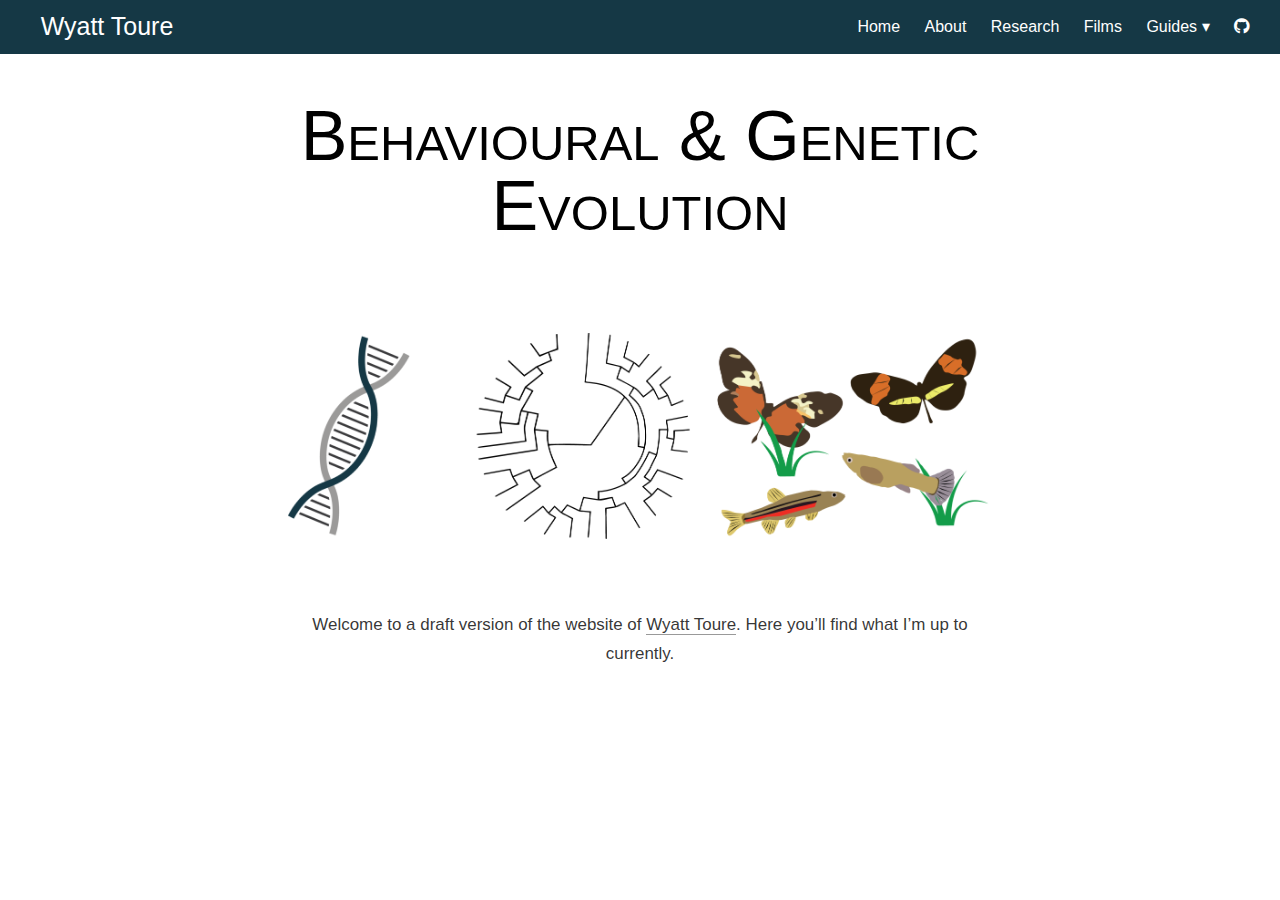
==== commit 9f478fc8: "removed old images" ====
--- a/docs/index.html
+++ b/docs/index.html
@@ -1923,6 +1923,15 @@
     --bkgd-color:       #153845;
   }
 
+  /*-- Commenting out position will prevent the nav bar from disappearing --*/
+  .headroom {
+      z-index: 1000;
+      /* position: fixed; */
+      top: 0;
+      left: 0;
+      right: 0;
+  }
+
   /*-- Additional custom styles --*/
   /* Add any additional CSS rules below                      */
 
@@ -2147,7 +2156,8 @@
 <span class="down-arrow">&#x25BE;</span>
 </button>
 <div class="nav-dropdown-content">
-<a href="https://wyatt-toure.github.io/animal-tracking-guide/">Automated Animal Tracking</a>
+<a href="https://github.com/wyatt-toure/animal-tracking-guide">Automated Animal Tracking [Coming Soon]</a>
+<a href="https://github.com/wyatt-toure/making-a-smart-lab">SmartLab [Coming not so soon]</a>
 </div>
 </div>
 <a href="https://github.com/wyatt-toure">
@@ -2347,12 +2357,8 @@
 <div class="appendix-bottom"></div>
 <!--/radix_placeholder_appendices-->
 <!--radix_placeholder_navigation_after_body-->
-<div class="distill-site-nav distill-site-footer">
-<p>© Copyright 2021 Wyatt Toure</p>
-</div>
 <!--/radix_placeholder_navigation_after_body-->
 
-
 </body>
 
 </html>
--- a/docs/theme.css
+++ b/docs/theme.css
@@ -73,6 +73,15 @@
   --bkgd-color:       #153845;
 }
 
+/*-- Commenting out position will prevent the nav bar from disappearing --*/
+.headroom {
+    z-index: 1000;
+    /* position: fixed; */
+    top: 0;
+    left: 0;
+    right: 0;
+}
+
 /*-- Additional custom styles --*/
 /* Add any additional CSS rules below                      */
 
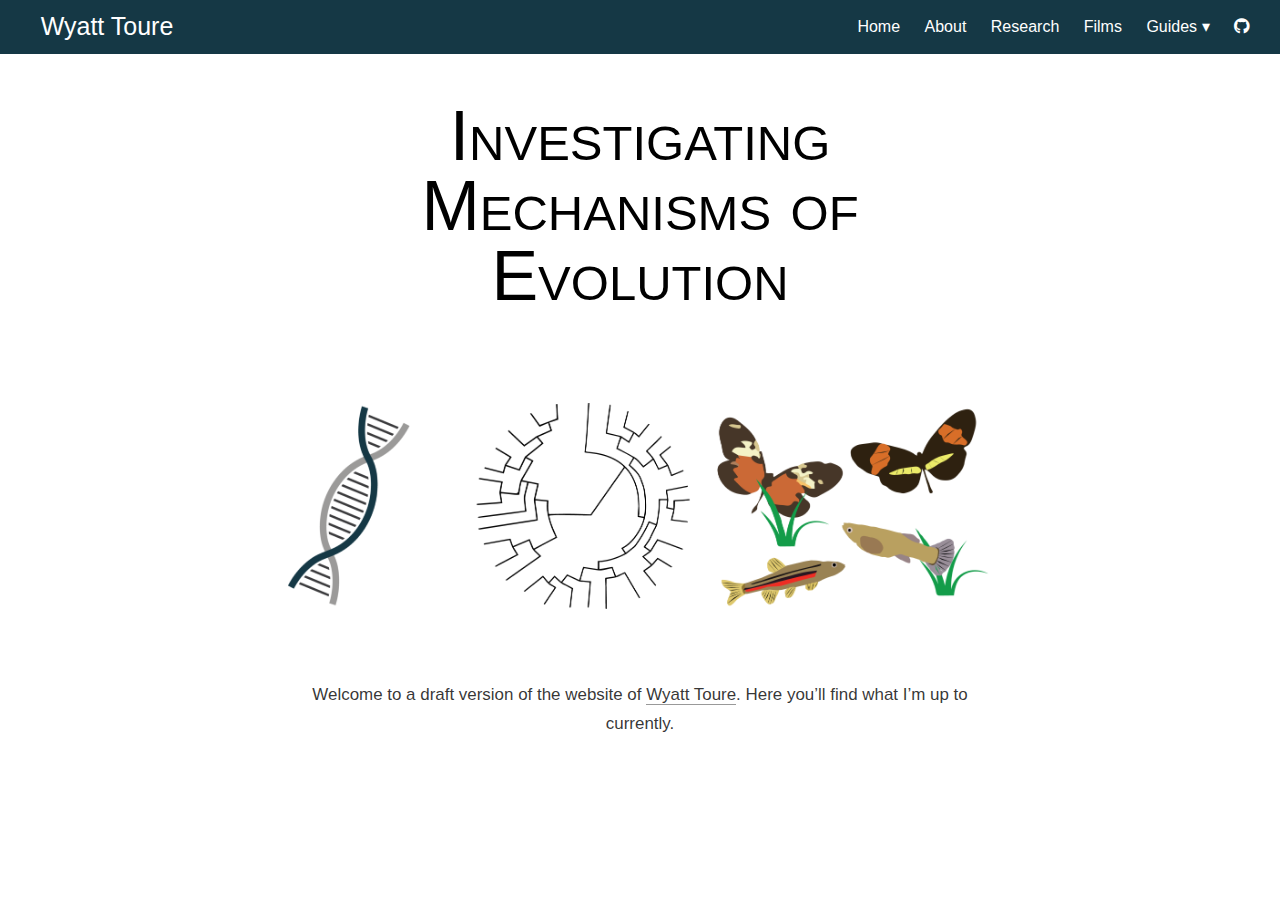
==== commit 1fbd0054: "slight wording tweaks for new directions" ====
--- a/docs/index.html
+++ b/docs/index.html
@@ -23,6 +23,7 @@
 pre > code.sourceCode { white-space: pre; position: relative; }
 pre > code.sourceCode > span { display: inline-block; line-height: 1.25; }
 pre > code.sourceCode > span:empty { height: 1.2em; }
+.sourceCode { overflow: visible; }
 code.sourceCode > span { color: inherit; text-decoration: inherit; }
 div.sourceCode { margin: 1em 0; }
 pre.sourceCode { margin: 0; }
@@ -2157,6 +2158,7 @@
 </button>
 <div class="nav-dropdown-content">
 <a href="https://github.com/wyatt-toure/animal-tracking-guide">Automated Animal Tracking [Coming Soon]</a>
+<a href="https://wyatt-toure.github.io/github-and-R-starter-guide">Project documentation with GitHub and R</a>
 <a href="https://github.com/wyatt-toure/making-a-smart-lab">SmartLab [Coming not so soon]</a>
 </div>
 </div>
@@ -2326,8 +2328,8 @@
   max-width: 100%;
 }
 </style>
-<section id="behavioural-genetic-evolution" class="index-title" style="">
-<h1>Behavioural &amp; Genetic Evolution</h1>
+<section id="investigating-mechanisms-of-evolution" class="index-title" style="">
+<h1>Investigating Mechanisms of Evolution</h1>
 </section>
 <div class="container">
 <div class="row">
